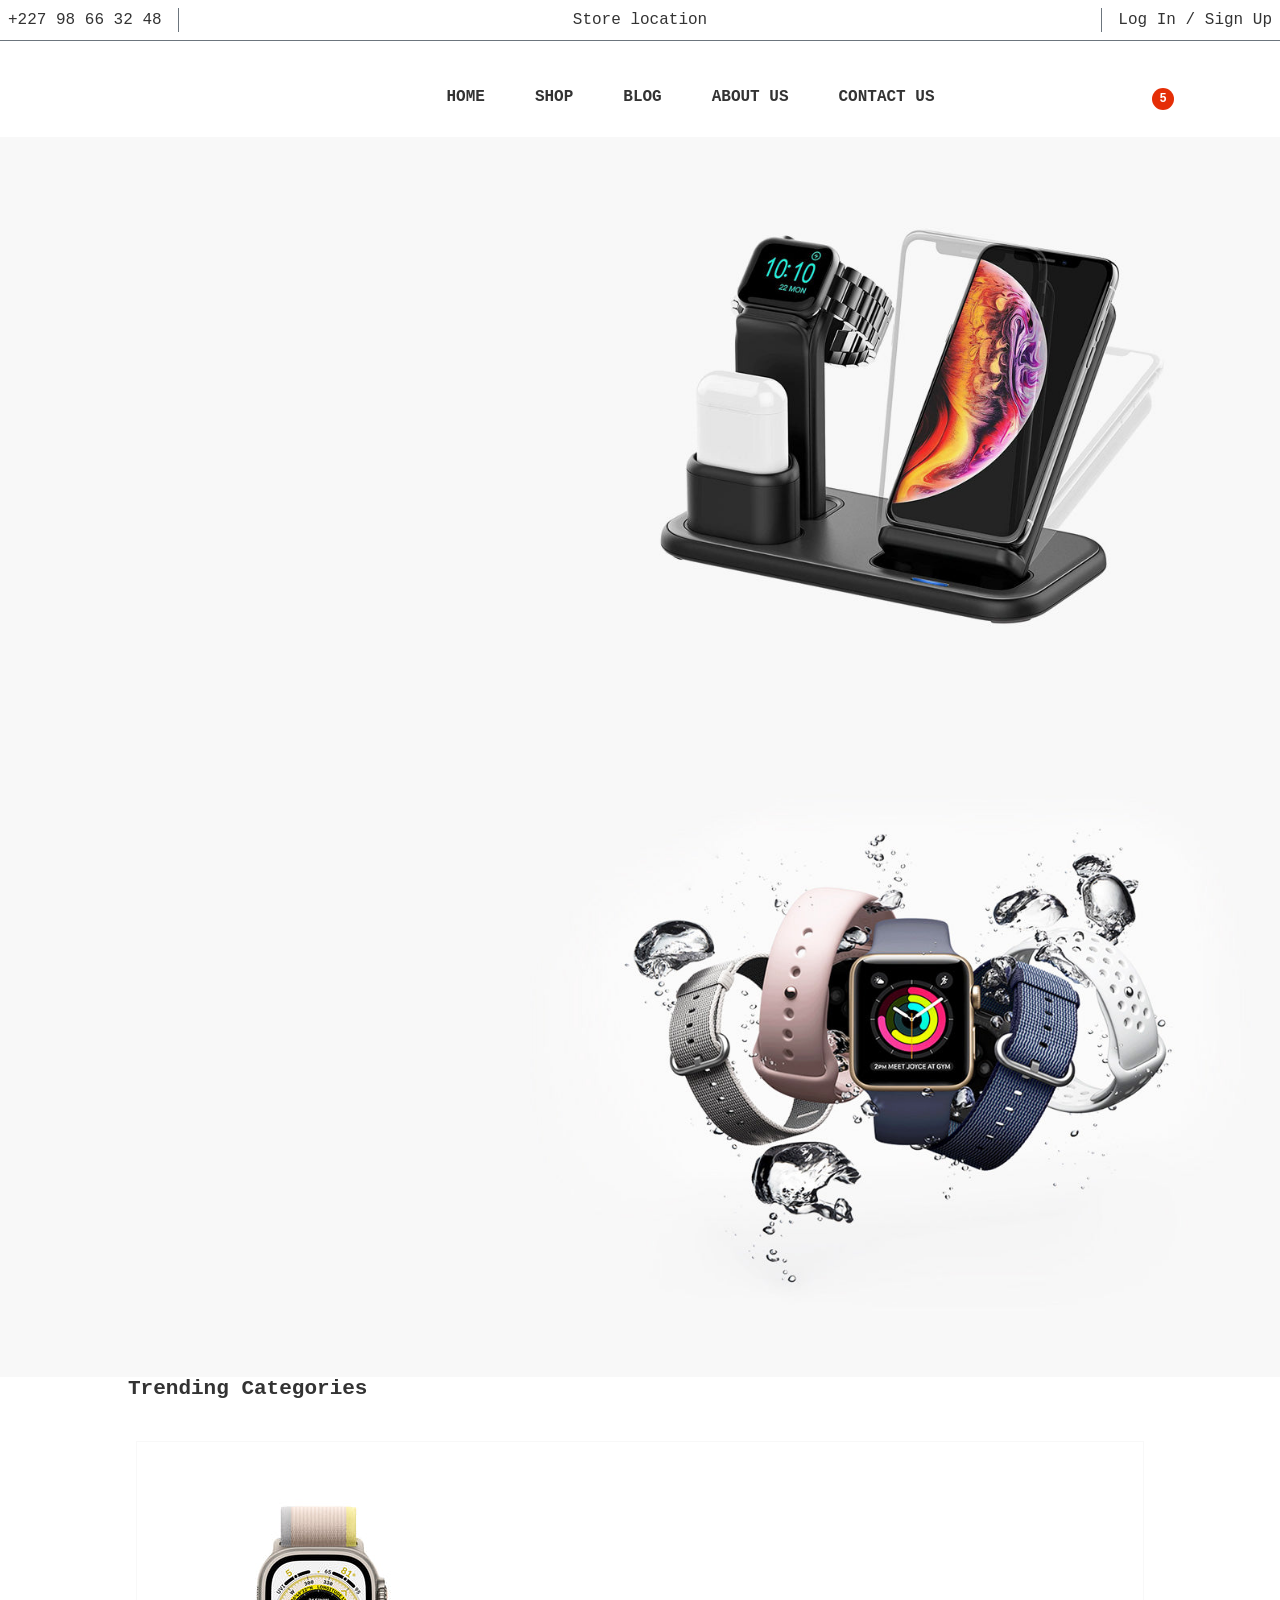
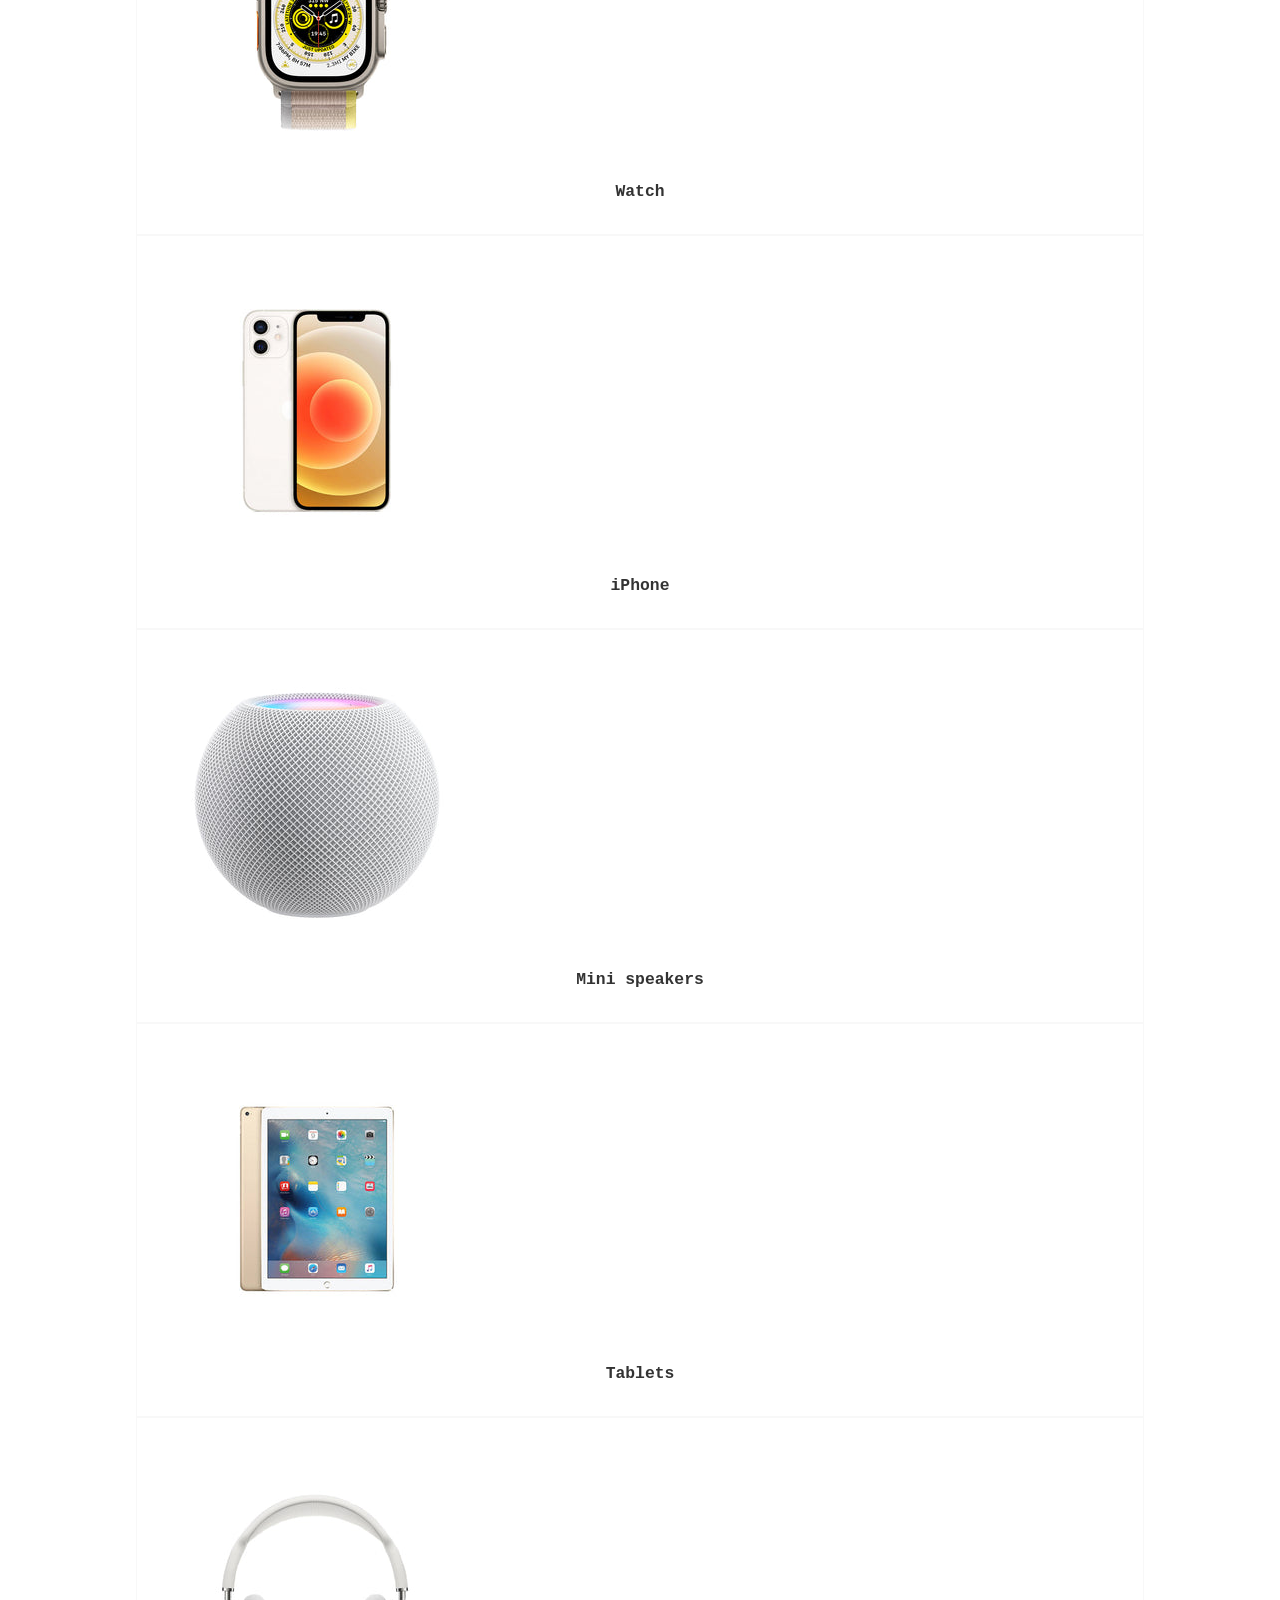
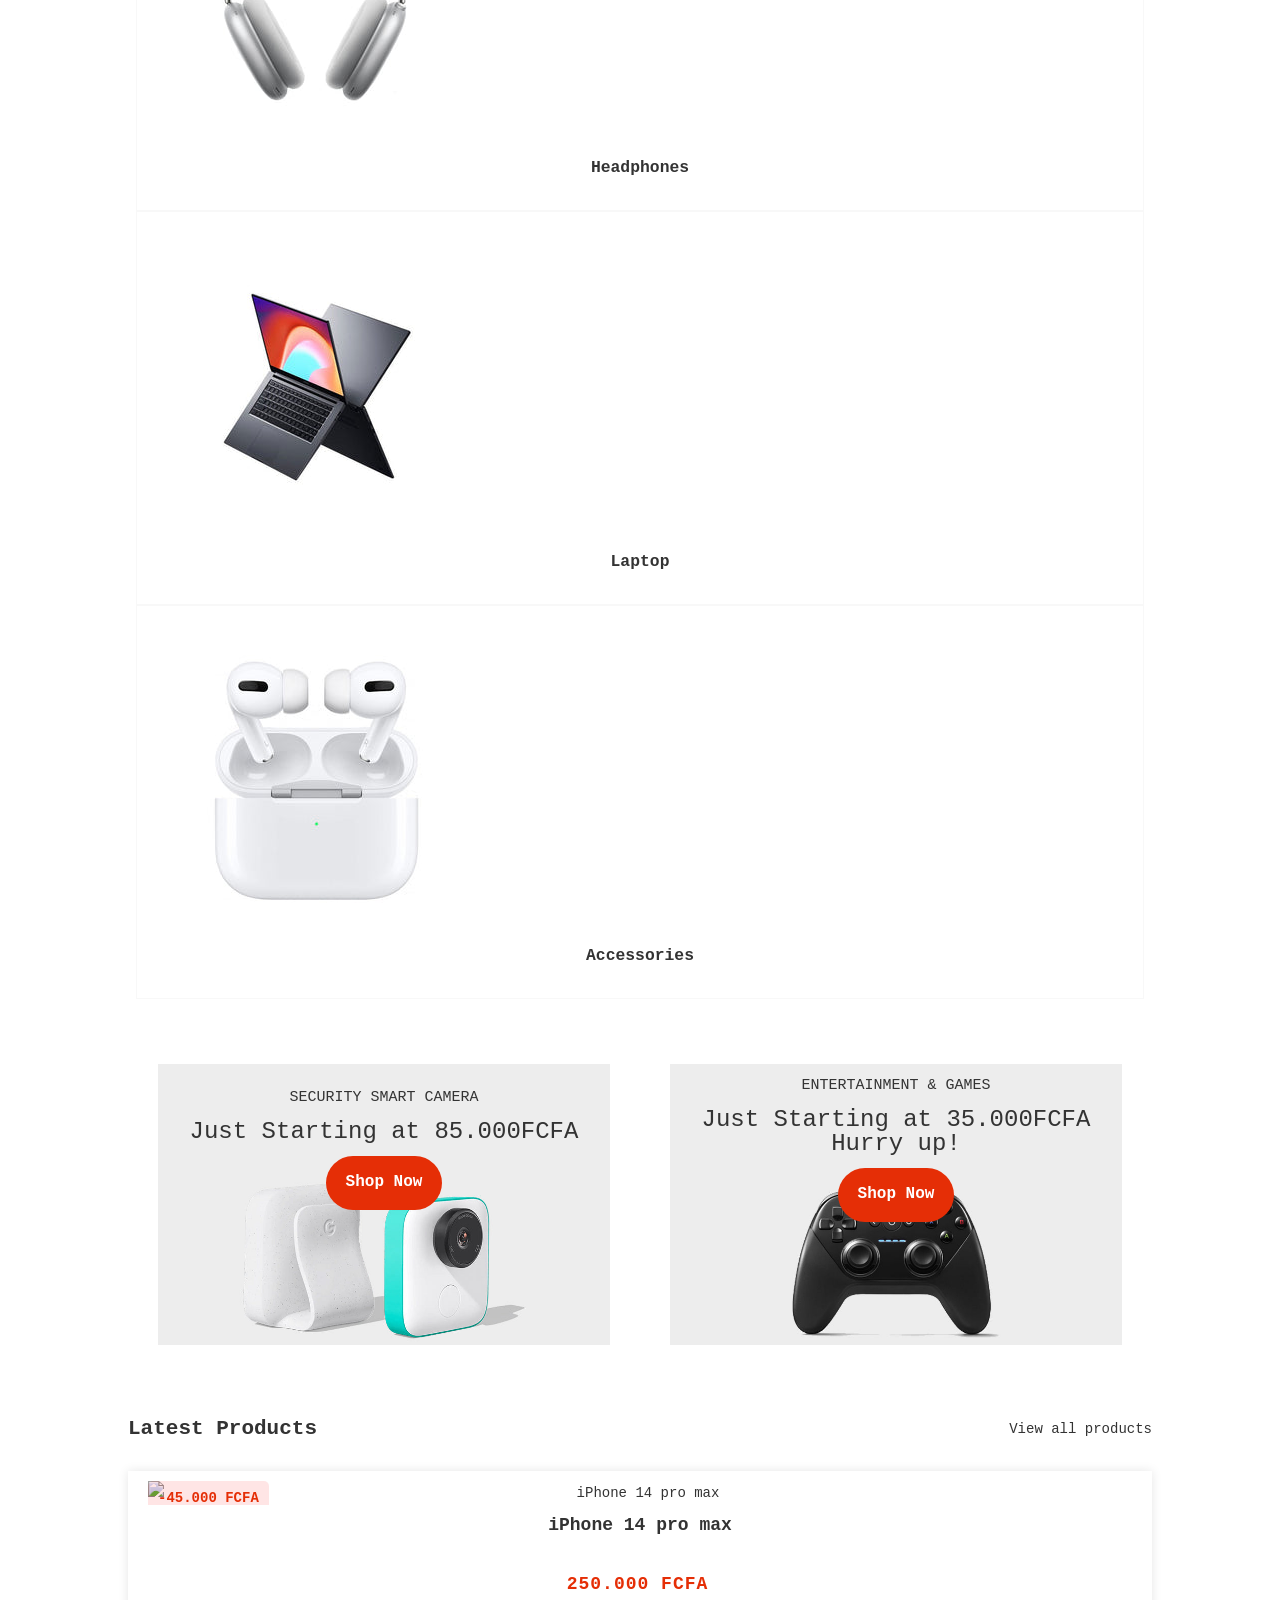
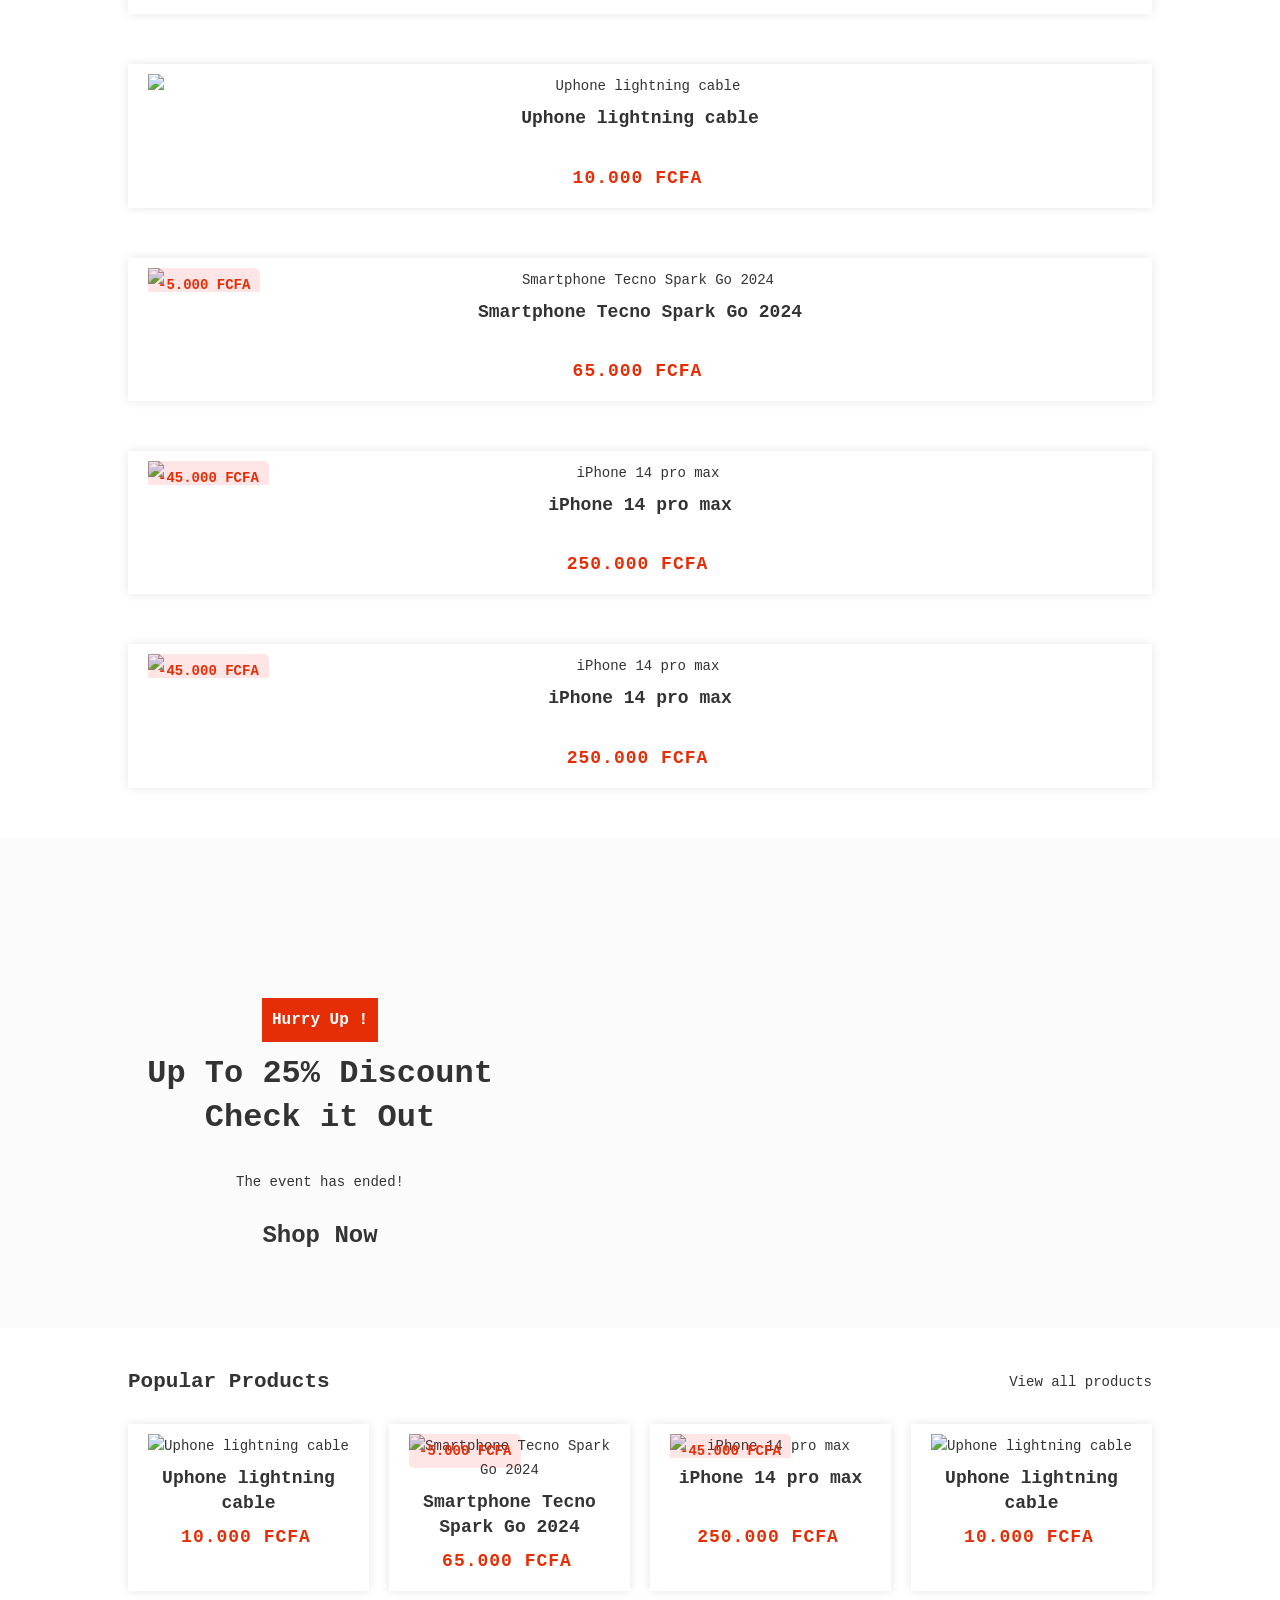
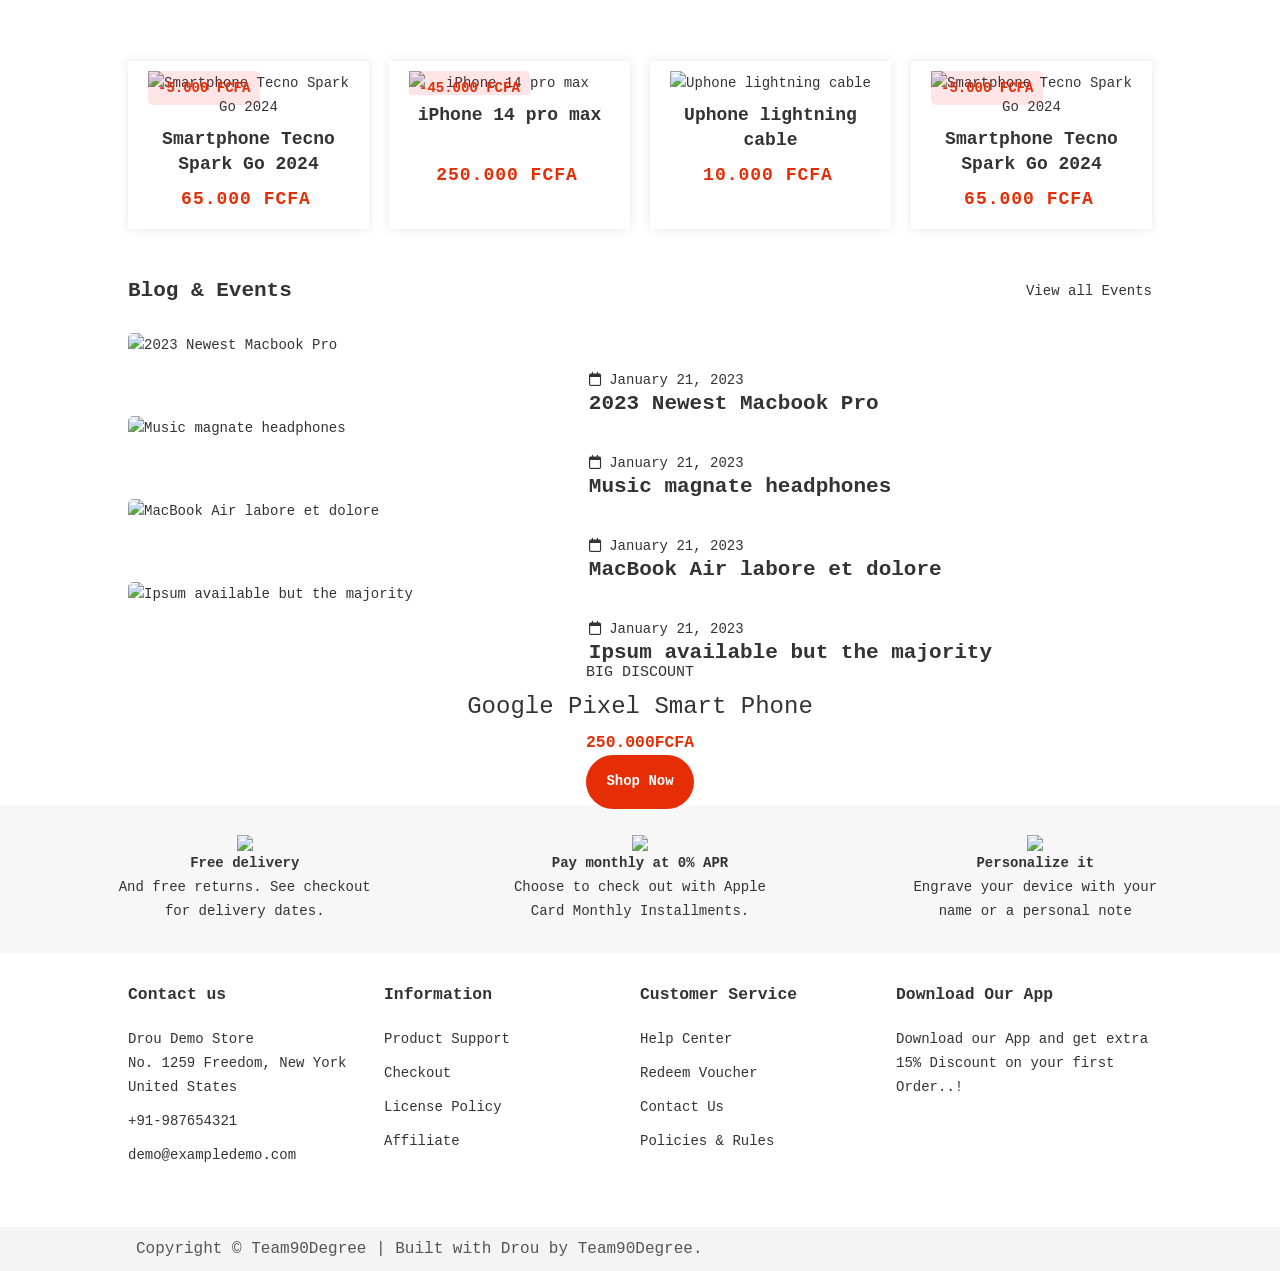
==== index.html @ eb58a589 "version 1" ====
<!DOCTYPE html>
<html lang="en">
  <head>
    <meta charset="UTF-8" />
    <meta name="viewport" content="width=device-width, initial-scale=1.0" />
    <title>Commerce</title>
    <link rel="stylesheet" href="css/base.css" />
    <link rel="stylesheet" href="css/index.css" />

    <!--============Icon Cdn==============-->
    <link
      rel="stylesheet"
      href="https://unicons.iconscout.com/release/v4.0.0/css/line.css"
    />

    <link
      href="https://cdnjs.cloudflare.com/ajax/libs/font-awesome/6.0.0-beta3/css/all.min.css"
      rel="stylesheet"
    />

    <!--============Icon Cdn==============-->

    <!--============Google Fonts==============-->
    <link
      href="https://fonts.googleapis.com/css2?family=Montserrat:wght@100;200;300;400;500;600;700;800;900&family=Poppins:wght@100;200;300;400;500;600;700;800;900&display=swap"
      rel="stylesheet"
    />
    <!--============Google Fonts==============-->
    <link
      rel="stylesheet"
      type="text/css"
      href="https://cdn.jsdelivr.net/jquery.slick/1.6.0/slick.css"
    />
    <link
      rel="stylesheet"
      type="text/css"
      href="https://cdn.jsdelivr.net/jquery.slick/1.6.0/slick-theme.css"
    />
  </head>
  <body>
    <!-- ============Preloader============ -->
    <div id="preloader_active">
      <div id="loading-center">
        <div id="loading-center-absolute">
          <div class="object" id="object_one"></div>
          <div class="object" id="object_two"></div>
          <div class="object" id="object_three"></div>
        </div>
      </div>
    </div>

    <!-- ===========Search============= -->
    <div id="searchBar">
      <div class="exit">
        <svg
          id="hiddenSearch"
          xmlns="http://www.w3.org/2000/svg"
          height="32"
          viewBox="0 -960 960 960"
          width="32"
        >
          <path
            fill="black"
            d="m256-200-56-56 224-224-224-224 56-56 224 224 224-224 56 56-224 224 224 224-56 56-224-224-224 224Z"
          />
        </svg>
      </div>
      <input class="searchInput" type="text" placeholder="Search our store" />
    </div>

    <div class="wrapper">
      <header id="header" class="myheader">
        <div
          id="headerTop"
          class="headerTop fs-body-small"
          style="display: none"
        >
          <div class="phone">+227 98 66 32 48</div>
          <div class="location">Store location</div>
          <div class="log">
            <a href="#">Log In</a> / <a href="#">Sign Up</a>
          </div>
        </div>
        <div class="custom-container flex">
          <div class="logo logo-width-1">
            <a href="/" class="theme-logo">
              <img
                width="165px"
                src="//drou-electronics-store.myshopify.com/cdn/shop/files/logo_300x300.png?v=1674276674"
                alt=""
              />
            </a>
          </div>

          <nav class="navBar" style="display: none">
            <ul class="flex" role="list">
              <li><a href="index.html">HOME</a></li>
              <li id="showCategoryDesktop">
                <a href="shop.html">SHOP</a>
                <div class="category-section-desktop">
                  <ul id="category-list-desktop"></ul>
                </div>
              </li>
              <li><a href="#">BLOG</a></li>
              <li><a href="#">ABOUT US</a></li>
              <li><a href="#">CONTACT US</a></li>
            </ul>
          </nav>

          <div class="header-action-right flex fs-body-large">
            <div id="showSearch" class="header-action-icon">
              <!-- <a class="search-active" href="#"> -->
              <i class="uil uil-search"></i>
              <!-- </a> -->
            </div>
            <div class="header-action-icon">
              <a href="/pages/wishlist"><i class="uil uil-heart"></i></a>
            </div>
            <div class="header-action-icon">
              <a href="/cart">
                <span class="uil uil-shopping-bag"></span>
                <span class="total-pro bigcounter">5</span>
              </a>
            </div>
            <div id="showMenu" class="header-action-icon">
              <!-- <a href="#"> -->
              <i class="uil uil-align-justify"></i>
              <!-- </a> -->
            </div>
          </div>
        </div>

        <div id="fond" class="fond">
          <nav id="links-container" class="links-container">
            <ul class="flex">
              <li class="linksTitle" role="list">
                PAGES
                <svg
                  id="hiddenLink"
                  xmlns="http://www.w3.org/2000/svg"
                  height="24"
                  viewBox="0 -960 960 960"
                  width="24"
                >
                  <path
                    fill="white"
                    d="m256-200-56-56 224-224-224-224 56-56 224 224 224-224 56 56-224 224 224 224-56 56-224-224-224 224Z"
                  />
                </svg>
              </li>
              <li><a href="index.html">Home</a></li>
              <li>
                <div id="showCategory" href="#">SHOP</div>
              </li>

              <li><a href="#">BLOG</a></li>
              <li><a href="#">ABOUT US</a></li>
              <li><a href="#">CONTACTS US</a></li>

              <li class="login">
                <a href="#">Log In</a> <span>/</span> <a href="#">Sign Up</a>
              </li>
            </ul>
          </nav>
        </div>

        <div id="fondCategory" class="fond">
          <div id="category" class="category-section">
            <div class="category-title">
              <h2><a href="shop.html">Categories</a></h2>
              <svg
                id="hiddenCategory"
                xmlns="http://www.w3.org/2000/svg"
                height="24"
                viewBox="0 -960 960 960"
                width="24"
              >
                <path
                  fill="bla"
                  d="m256-200-56-56 224-224-224-224 56-56 224 224 224-224 56 56-224 224 224 224-56 56-224-224-224 224Z"
                />
              </svg>
            </div>
            <ul id="category-list"></ul>
          </div>
        </div>
      </header>

      <main id="main">
        <!-- =========== Hero ============= -->
        <div class="hero-section">
          <div class="hero-slider">
            <div
              class="single-hero-slider bg-img"
              style="
                background-image: url('assets/images/h1.jpg');
                height: 620px;
              "
            >
              <div class="hero-slider-content">
                <h2 class="animate-text text-red">SALE UP TO 30% OFF</h2>
                <h1 class="animate-text">Apple Watch Series</h1>
                <p class="animate-text">
                  Feature packed at a better value than ever Powerful sensors to
                  monitor your fitness
                </p>
                <a
                  href="#"
                  class="btn-style-1 animate-text text-white bg-red fs-body-small"
                  >Shop Now <i class="uil fs-body-medium uil-arrow-right"></i
                ></a>
              </div>
            </div>
            <div
              class="single-hero-slider bg-img"
              style="
                background-image: url('assets/images/h2.jpg');
                height: 620px;
              "
            >
              <div class="hero-slider-content">
                <h2 class="animate-text text-red">New arrivals collection</h2>
                <h1 class="animate-text">iPhone Accessories</h1>
                <p class="animate-text">
                  Snap on a case, wallet, wireless charger battery pack all
                  accessories you’re looking
                </p>
                <a
                  href="#"
                  class="btn-style-1 animate-text text-white bg-red fs-body-small"
                  >Shop Now <i class="uil fs-body-medium uil-arrow-right"></i
                ></a>
              </div>
            </div>
          </div>
        </div>

        <!-- ============== Categories =========== -->
        <div class="categories-area">
          <div class="custom-container">
            <div class="section-title">
              <h2>Trending Categories</h2>
            </div>
            <div class="categories-slider">
              <!-- =================1========================= -->
              <div class="categories-wrap">
                <div class="categories-img">
                  <a href="/collections/example">
                    <img
                      src="assets/images/categories/1.jpg"
                      alt="Example Category"
                    />
                  </a>
                </div>
                <div class="categories-content">
                  <h3><a href="/collections/example">Watch</a></h3>
                </div>
              </div>

              <!-- =================2========================= -->
              <div class="categories-wrap">
                <div class="categories-img">
                  <a href="/collections/example2">
                    <img
                      src="assets/images/categories/2.jpg"
                      alt="Example Category 2"
                    />
                  </a>
                </div>
                <div class="categories-content">
                  <h3><a href="/collections/example2">iPhone</a></h3>
                </div>
              </div>

              <!-- =================3========================= -->
              <div class="categories-wrap">
                <div class="categories-img">
                  <a href="/collections/example2">
                    <img
                      src="assets/images/categories/3.jpg"
                      alt="Example Category 2"
                    />
                  </a>
                </div>
                <div class="categories-content">
                  <h3><a href="/collections/example2">Mini speakers</a></h3>
                </div>
              </div>

              <!-- =================4========================= -->
              <div class="categories-wrap">
                <div class="categories-img">
                  <a href="/collections/example2">
                    <img
                      src="assets/images/categories/4.jpg"
                      alt="Example Category 2"
                    />
                  </a>
                </div>
                <div class="categories-content">
                  <h3><a href="/collections/example2">Tablets</a></h3>
                </div>
              </div>

              <!-- =================5========================= -->
              <div class="categories-wrap">
                <div class="categories-img">
                  <a href="/collections/example2">
                    <img
                      src="assets/images/categories/5.jpg"
                      alt="Example Category 2"
                    />
                  </a>
                </div>
                <div class="categories-content">
                  <h3><a href="/collections/example2">Headphones</a></h3>
                </div>
              </div>

              <!-- =================6========================= -->
              <div class="categories-wrap">
                <div class="categories-img">
                  <a href="/collections/example2">
                    <img
                      src="assets/images/categories/6.jpg"
                      alt="Example Category 2"
                    />
                  </a>
                </div>
                <div class="categories-content">
                  <h3><a href="/collections/example2">Laptop</a></h3>
                </div>
              </div>

              <!-- =================7========================= -->
              <div class="categories-wrap">
                <div class="categories-img">
                  <a href="/collections/example2">
                    <img
                      src="assets/images/categories/7.jpg"
                      alt="Example Category 2"
                    />
                  </a>
                </div>
                <div class="categories-content">
                  <h3><a href="/collections/example2">Accessories</a></h3>
                </div>
              </div>
            </div>
          </div>
        </div>

        <!-- ============= Banner ================ -->
        <div class="banner-area pb-40">
          <div class="custom-container">
            <div class="row flex">
              <!-- Bannière 1 -->
              <div>
                <div class="banner-wrap mb-30">
                  <div class="banner-img">
                    <a href="/products/product-2">
                      <img
                        src="assets/images/banner/banner1.jpg"
                        alt="Product 2"
                      />
                    </a>
                  </div>
                  <div class="banner-content-1">
                    <span>Security Smart Camera</span>
                    <h2>Just Starting at 85.000FCFA</h2>
                    <div class="btn-style-1 text-white bg-red fs-body-small">
                      <a href="/products/product-2">Shop Now</a>
                    </div>
                  </div>
                </div>
              </div>

              <!-- Bannière 2 -->
              <div>
                <div class="banner-wrap mb-30">
                  <div class="banner-img">
                    <a href="/products/product-2">
                      <img
                        src="assets/images/banner/banner2.jpg"
                        alt="Product 2"
                      />
                    </a>
                  </div>
                  <div class="banner-content-1">
                    <span>Entertainment & Games</span>
                    <h2>Just Starting at 35.000FCFA Hurry up!</h2>
                    <div class="btn-style-1 text-white bg-red fs-body-small">
                      <a href="/products/product-2">Shop Now</a>
                    </div>
                  </div>
                </div>
              </div>
            </div>
          </div>
        </div>

        <!-- ============= Last Products ================ -->
        <div class="last-products">
          <div class="custom-container">
            <div class="section-title-btn-wrap mb-30">
              <div class="section-title-1">
                <h2>Latest Products</h2>
              </div>

              <div class="btn-style-2">
                <a href="/collections"
                  >View all products
                  <i class="uil text-red fs-body-medium uil-arrow-right"></i
                ></a>
              </div>
            </div>

            <div class="slider-wrapper">
              <button class="custom-prev">
                <i class="uil uil-angle-left"></i>
              </button>

              <div id="last-products" class="products-slider grid"></div>

              <button class="custom-next">
                <i class="uil uil-angle-right"></i>
              </button>
            </div>
          </div>
        </div>

        <!-- =============Special Product=============== -->
        <div class="special-product-area">
          <div class="row flex">
            <div class="col-right">
              <div class="special-product-countdown">
                <div class="count_txt flex">
                  <h5 class="fs-body-small bg-red">Hurry Up !</h5>
                  <h4 class="fs-body-large">Up To 25% Discount</h4>
                  <h4 class="fs-body-large">Check it Out</h4>
                </div>
                <div class="count_btn">
                  <div
                    class="special-product__countdown flex"
                    id="countdown-timer"
                  >
                    <div class="single-countdown flex">
                      <span
                        class="single-countdown__time fs-body-large"
                        id="days"
                        >00</span
                      >
                      <span class="single-countdown__text fs-body-small"
                        >DAYS</span
                      >
                    </div>
                    <div class="single-countdown flex">
                      <span
                        class="single-countdown__time fs-body-large"
                        id="hours"
                        >00</span
                      >
                      <span class="single-countdown__text fs-body-small"
                        >HRS</span
                      >
                    </div>
                    <div class="single-countdown flex">
                      <span
                        class="single-countdown__time fs-body-large"
                        id="minutes"
                        >00</span
                      >
                      <span class="single-countdown__text fs-body-small"
                        >MINS</span
                      >
                    </div>
                    <div class="single-countdown flex">
                      <span
                        class="single-countdown__time fs-body-large"
                        id="seconds"
                        >00</span
                      >
                      <span class="single-countdown__text fs-body-small"
                        >SECS</span
                      >
                    </div>
                  </div>
                  <a href="/collections/all" class="shop-button fs-body-medium"
                    >Shop Now</a
                  >
                </div>
              </div>
            </div>

            <div class="col-left"></div>
          </div>
        </div>

        <!-- ================Popular Products=================== -->
        <div class="popular-products">
          <div class="custom-container">
            <div class="section-title-btn-wrap mb-30">
              <div class="section-title-1">
                <h2>Popular Products</h2>
              </div>

              <div class="btn-style-2">
                <a href="/collections"
                  >View all products
                  <i class="uil text-red fs-body-medium uil-arrow-right"></i
                ></a>
              </div>
            </div>

            <div id="most-sold-products" class="popularProducts grid"></div>
          </div>
        </div>

        <!-- ==================Blog & Events================ -->
        <div class="blogs pb-40">
          <div class="custom-container">
            <div class="section-title-btn-wrap mb-30">
              <div class="section-title-1">
                <h2>Blog & Events</h2>
              </div>

              <div class="btn-style-2">
                <a href="/collections"
                  >View all Events <i class="uil uil-arrow-right"></i
                ></a>
              </div>
            </div>

            <div class="slider-wrapper">
              <button class="custom-events-prev">
                <i class="uil uil-angle-left"></i>
              </button>

              <div class="events-slider">
                <div class="blog-wrap">
                  <div class="blog-img">
                    <a
                      class="article__featured-image"
                      href="/blogs/news/2023-newest-macbook-pro"
                    >
                      <img
                        src="//drou-electronics-store.myshopify.com/cdn/shop/articles/b1_grande.jpg?v=1674278859"
                        alt="2023 Newest Macbook Pro"
                      />
                    </a>
                  </div>
                  <div class="blog-content">
                    <div class="blog-meta">
                      <span
                        ><i class="far fa-calendar"></i>
                        <time datetime="2023-01-21">January 21, 2023</time>
                      </span>
                    </div>
                    <h2>
                      <a href="/blogs/news/2023-newest-macbook-pro"
                        >2023 Newest Macbook Pro</a
                      >
                    </h2>
                  </div>
                </div>

                <div class="blog-wrap">
                  <div class="blog-img">
                    <a
                      class="article__featured-image"
                      href="/blogs/news/music-magnate-headphones-1"
                    >
                      <img
                        src="//drou-electronics-store.myshopify.com/cdn/shop/articles/04_684500ea-e527-4171-8e1a-07c34d71c243_grande.jpg?v=1674279180"
                        alt="Music magnate headphones"
                      />
                    </a>
                  </div>
                  <div class="blog-content">
                    <div class="blog-meta">
                      <span
                        ><i class="far fa-calendar"></i>
                        <time datetime="2023-01-21">January 21, 2023</time>
                      </span>
                    </div>
                    <h2>
                      <a href="/blogs/news/music-magnate-headphones-1"
                        >Music magnate headphones</a
                      >
                    </h2>
                  </div>
                </div>

                <div class="blog-wrap">
                  <div class="blog-img">
                    <a
                      class="article__featured-image"
                      href="/blogs/news/macbook-air-labore-et-dolore"
                    >
                      <img
                        src="//drou-electronics-store.myshopify.com/cdn/shop/articles/b1_a4c8283b-edba-463f-bcb7-d2cf8f3ce46f_grande.jpg?v=1674279118"
                        alt="MacBook Air  labore et dolore"
                      />
                    </a>
                  </div>
                  <div class="blog-content">
                    <div class="blog-meta">
                      <span
                        ><i class="far fa-calendar"></i>
                        <time datetime="2023-01-21">January 21, 2023</time>
                      </span>
                    </div>
                    <h2>
                      <a href="/blogs/news/macbook-air-labore-et-dolore"
                        >MacBook Air labore et dolore</a
                      >
                    </h2>
                  </div>
                </div>

                <div class="blog-wrap">
                  <div class="blog-img">
                    <a
                      class="article__featured-image"
                      href="/blogs/news/ipsum-available-but-the-majority"
                    >
                      <img
                        src="//drou-electronics-store.myshopify.com/cdn/shop/articles/b2_74c4b7c0-e805-4704-a4ab-4e68c8e4eae2_grande.jpg?v=1674279232"
                        alt="Ipsum available but the majority"
                      />
                    </a>
                  </div>
                  <div class="blog-content">
                    <div class="blog-meta">
                      <span
                        ><i class="far fa-calendar"></i>
                        <time datetime="2023-01-21">January 21, 2023</time>
                      </span>
                    </div>
                    <h2>
                      <a href="/blogs/news/ipsum-available-but-the-majority"
                        >Ipsum available but the majority</a
                      >
                    </h2>
                  </div>
                </div>
              </div>

              <button class="custom-events-next">
                <i class="uil uil-angle-right"></i>
              </button>
            </div>
          </div>
        </div>

        <!-- ================== Banner Big Discount ==================== -->
        <div class="banner-area pb-40">
          <div class="custom-container">
            <div class="banner-wrap mb-30">
              <div class="banner-img">
                <a href="/products/uphone-lightning-cable"
                  ><img
                    id="bannerImage"
                    data-src="//drou-electronics-store.myshopify.com/cdn/shop/files/slide61.jpg?v=1674276677"
                    alt=""
                    sizes="418px"
                    src="//drou-electronics-store.myshopify.com/cdn/shop/files/slide61.jpg?v=1674276677"
                  />
                </a>
              </div>
              <div class="banner-content-1 text-center">
                <span>Big Discount</span>
                <h2>Google Pixel Smart Phone</h2>
                <h3 class="text-red">250.000FCFA</h3>
                <div class="btn-style-1 bg-red">
                  <a
                    class="btn-1-padding-2"
                    href="/products/uphone-lightning-cable"
                    >Shop Now</a
                  >
                </div>
              </div>
            </div>
          </div>
        </div>

        <!-- ================== rowBanner ==================== -->
        <div class="feature-section">
          <div class="custom-container">
            <div class="rowBanner">
              <div class="colBanner">
                <div class="single-contact-wrap text-center">
                  <div class="feature-list-icon">
                    <img
                      src="//drou-electronics-store.myshopify.com/cdn/shop/files/i2-2_medium_e2b39cba-8c39-4a2d-81c7-8e8688d8c9b5.png?v=1674276675 "
                    />
                  </div>
                  <h4>Free delivery</h4>
                  <p>And free returns. See checkout for delivery dates.</p>
                </div>
              </div>

              <div class="colBanner">
                <div class="single-contact-wrap text-center">
                  <div class="feature-list-icon">
                    <img
                      src="//drou-electronics-store.myshopify.com/cdn/shop/files/i2_medium_ded55818-afbc-49a9-816a-72379db6213c.png?v=1674276675 "
                    />
                  </div>
                  <h4>Pay monthly at 0% APR</h4>
                  <p>
                    Choose to check out with Apple Card Monthly Installments.
                  </p>
                </div>
              </div>

              <div class="colBanner">
                <div class="single-contact-wrap text-center">
                  <div class="feature-list-icon">
                    <img
                      src="//drou-electronics-store.myshopify.com/cdn/shop/files/gmm_medium_9c0bfab9-b0f5-46ba-ae91-e04fe3803037.png?v=1674276674 "
                    />
                  </div>
                  <h4>Personalize it</h4>
                  <p>Engrave your device with your name or a personal note</p>
                </div>
              </div>
            </div>
          </div>
        </div>
      </main>
      <div id="shopify-section-footer" class="shopify-section">
        <div id="section-footer">
          <footer class="footer-area">
            <div class="custom-container">
              <div class="rowFooter">
                <div>
                  <div class="footer-widget mb-30">
                    <h3 class="footer-title">Contact us</h3>

                    <div class="footer-info">
                      <ul class="footer-block__details-content information">
                        <li>
                          <span
                            >Drou Demo Store <br />
                            No. 1259 Freedom, New York <br />
                            United States</span
                          >
                        </li>
                        <li><span>+91-987654321</span></li>
                        <li><span>demo@exampledemo.com</span></li>
                      </ul>
                    </div>
                  </div>
                </div>

                <div>
                  <div class="footer-widget mb-30">
                    <h3 class="footer-title">Information</h3>

                    <div class="footer-info-list">
                      <ul>
                        <li>
                          <a href="#">Product Support</a>
                        </li>

                        <li>
                          <a href="/checkout">Checkout</a>
                        </li>

                        <li>
                          <a href="#">License Policy</a>
                        </li>

                        <li>
                          <a href="#">Affiliate</a>
                        </li>
                      </ul>
                    </div>
                  </div>
                </div>

                <div>
                  <div class="footer-widget mb-30">
                    <h3 class="footer-title">Customer Service</h3>

                    <div class="footer-info-list">
                      <ul>
                        <li>
                          <a href="/pages/about-us">Help Center</a>
                        </li>

                        <li>
                          <a href="/pages/about-us">Redeem Voucher</a>
                        </li>

                        <li>
                          <a href="#">Contact Us</a>
                        </li>

                        <li>
                          <a href="#">Policies &amp; Rules</a>
                        </li>
                      </ul>
                    </div>
                  </div>
                </div>

                <div>
                  <div class="footer-widget mb-30">
                    <h3 class="footer-title">Download Our App</h3>

                    <div class="app-visa-wrap">
                      <p>
                        Download our App and get extra 15% Discount on your
                        first Order..!
                      </p>

                      <div class="app-google-img">
                        <a href=""
                          ><img
                            src=" https://cdn.shopify.com/s/files/1/0495/8021/2387/files/app-store.jpg?v=1603274799"
                            alt=""
                        /></a>
                        <a href=""
                          ><img
                            src=" https://cdn.shopify.com/s/files/1/0495/8021/2387/files/google-play.jpg?v=1603274809  "
                            alt=""
                        /></a>
                      </div>
                    </div>
                  </div>
                </div>
              </div>
            </div>
          </footer>
        </div>
      </div>

      <div id="shopify-section-footer-copy-right" class="shopify-section">
        <div id="section-footer-copy-right">
          <footer class="footer-copyright-area">
            <div class="custom-container">
              <div class="row">
                <div>
                  <p>
                    Copyright © Team90Degree | Built with Drou by Team90Degree.
                  </p>
                </div>
                <div>
                  <div class="payment-img">
                    <a href=""
                      ><img
                        src=" https://cdn.shopify.com/s/files/1/0495/8021/2387/files/payment-method.png?v=1603274813  "
                        alt=""
                    /></a>
                  </div>
                </div>
              </div>
            </div>
          </footer>
        </div>
      </div>
    </div>

    <!-- ============== Scroll Up ==================== -->
    <div id="scrollUp"><i class="uil uil-arrow-up"></i></div>

    <script src="https://code.jquery.com/jquery-3.6.0.min.js"></script>
    <script src="https://cdn.jsdelivr.net/jquery.slick/1.6.0/slick.min.js"></script>
    <script src="js/base.js"></script>
    <script src="js/index.js"></script>
    <script src="js/filtre.js"></script>
  </body>
</html>
---- css/base.css ----
/* ===========================Root======================================== */

:root {
  /* Color */
  --blue: #007bff;
  --indigo: #6610f2;
  --purple: #6f42c1;
  --pink: #e83e8c;
  --red: #e52e06;
  --orange: #fd7e14;
  --yellow: #ffc107;
  --green: #28a745;
  --teal: #20c997;
  --cyan: #17a2b8;
  --white: #fff;
  --gray: #6c757d;
  --gray-dark: #343a40;
  --primary: #007bff;
  --secondary: #6c757d;
  --success: #28a745;
  --info: #17a2b8;
  --warning: #ffc107;
  --danger: #dc3545;
  --light: #f8f9fa;
  --dark: #343a40;

  /* BreakPoints */
  --breakpoint-xs: 0;
  --breakpoint-sm: 576px;
  --breakpoint-md: 768px;
  --breakpoint-lg: 992px;
  --breakpoint-xl: 1200px;

  /* Font Family */
  --font-family-sans-serif: -apple-system, BlinkMacSystemFont, "Segoe UI",
    Roboto, "Helvetica Neue", Arial, sans-serif, "Apple Color Emoji",
    "Segoe UI Emoji", "Segoe UI Symbol";
  --font-family-monospace: SFMono-Regular, Menlo, Monaco, Consolas,
    "Liberation Mono", "Courier New", monospace;

  /* Font Sizes */
  --fs-heading-large: 12.3vw;
  --fs-heading-medium: 6.8125rem;
  --fs-heading-small: 4.065rem;
  --fs-body-large: 2rem;
  --fs-body-medium: 1.25rem;
  --fs-body-small: 1rem;
}

@media (max-width: 576px) {
  :root {
    --fs-heading-large: 6rem;
    --fs-body-large: 1.5rem;
    --fs-body-medium: 1rem;
    --fs-body-small: 0.8rem;
  }
}

@media (min-width: 576px) and (max-width: 992px) {
  :root {
    --fs-heading-large: 8rem;
    --fs-body-medium: 1.25rem;
    --fs-body-small: 1rem;
  }
}

@media (min-width: 992px) {
  :root {
    --fs-heading-large: 10rem;
    --fs-body-medium: 1.5rem;
    --fs-body-small: 1rem;
  }
}
/* ===========================Root======================================== */

* {
  margin: 0;
  padding: 0;
  box-sizing: border-box;
}

a,
button,
img,
input,
span {
  -webkit-transition: all 0.3s ease 0s;
  -o-transition: all 0.3s ease 0s;
  transition: all 0.3s ease 0s;
}

a,
button {
  color: inherit;
  line-height: inherit;
  text-decoration: none;
  cursor: pointer;
  color: #333;
}

a,
button,
a:before,
img,
input {
  -webkit-transition: all 0.5s ease-in-out 0s;
  transition: all 0.5s ease-in-out 0s;
}

img,
picture {
  max-width: 100%;
  display: block;
}

body {
  line-height: 24px;
  font-size: 14px;
  font-style: normal;
  font-weight: 400;
  color: #333;
  background-color: #fff;
  overflow-x: hidden;
  font-family: var(--font-family-monospace);
}

#main {
  max-width: 100%;
  margin: 0 auto;
  padding: 0;
  overflow-x: hidden;
  box-sizing: border-box;
}

.uil,
ul li > a {
  cursor: pointer;
}

ul,
ol {
  list-style: none;
}

.navBar li {
  font-size: 1rem !important;
}

/* ///////////Background-Color Utility Class */

.bg-red {
  background-color: var(--red);
}
.bg-black {
  background-color: var(--dark);
}
.bg-blue {
  background-color: var(--blue);
}
.bg-gray {
  background-color: var(--gray);
}
.bg-green {
  background-color: var(--green);
}
.bg-white {
  background-color: var(--white);
}

/* ///////////Text Utility Class */

.text-red {
  color: var(--red);
}
.text-black {
  color: var(--dark);
}
.text-blue {
  color: var(--blue);
}
.text-gray {
  color: var(--gray);
}
.text-green {
  color: var(--green);
}
.text-white {
  color: var(--white);
}

/* =====================Font Size============================= */

.fs-heading-large {
  font-size: var(--fs-heading-large);
}
.fs-heading-medium {
  font-size: var(--fs-heading-medium);
}
.fs-heading-small {
  font-size: var(--fs-heading-small);
}
.fs-body-large {
  font-size: var(--fs-body-large);
}
.fs-body-medium {
  font-size: var(--fs-body-medium);
}
.fs-body-small {
  font-size: var(--fs-body-small);
}

.flex {
  display: flex;
}

body.modal-open {
  overflow: hidden;
}
.text-center {
  text-align: center !important;
}
.pb-40 {
  padding-bottom: 40px;
}

.mb-30 {
  margin-bottom: 30px;
}

.mb-40 {
  margin-bottom: 40px;
}
/* =====================Preloader============================= */

#preloader_active {
  background-color: #ffffff;
  height: 100%;
  width: 100%;
  position: fixed;
  z-index: 999999;
  margin-top: 0px;
  top: 0px;
}
#loading-center {
  width: 100%;
  height: 100%;
  position: relative;
}
#loading-center-absolute {
  position: absolute;
  left: 50%;
  top: 50%;
  height: 150px;
  width: 150px;
  margin-top: -75px;
  margin-left: -75px;
}
.object {
  width: 20px;
  height: 20px;
  background-color: #e52e06;
  float: left;
  margin-right: 20px;
  margin-top: 65px;
  -moz-border-radius: 50% 50% 50% 50%;
  -webkit-border-radius: 50% 50% 50% 50%;
  border-radius: 50% 50% 50% 50%;
}

#object_one {
  -webkit-animation: object_one 1.5s infinite;
  animation: object_one 1.5s infinite;
}
#object_two {
  -webkit-animation: object_two 1.5s infinite;
  animation: object_two 1.5s infinite;
  -webkit-animation-delay: 0.25s;
  animation-delay: 0.25s;
}
#object_three {
  -webkit-animation: object_three 1.5s infinite;
  animation: object_three 1.5s infinite;
  -webkit-animation-delay: 0.5s;
  animation-delay: 0.5s;
}

@-webkit-keyframes object_one {
  75% {
    -webkit-transform: scale(0);
  }
}

@keyframes object_one {
  75% {
    transform: scale(0);
    -webkit-transform: scale(0);
  }
}

@-webkit-keyframes object_two {
  75% {
    -webkit-transform: scale(0);
  }
}

@keyframes object_two {
  75% {
    transform: scale(0);
    -webkit-transform: scale(0);
  }
}

@-webkit-keyframes object_three {
  75% {
    -webkit-transform: scale(0);
  }
}

@keyframes object_three {
  75% {
    transform: scale(0);
    -webkit-transform: scale(0);
  }
}

/* =====================Preloader============================= */

/* =========================Header==================================== */

.login {
  margin: 0 0.5rem;
  padding-top: 1rem;
  border-top: 2px var(--white) solid;
}

.headerTop {
  display: flex;
  align-items: center;
  justify-content: space-between;
  padding: 0.5rem;
  margin-bottom: 1rem;
  border-bottom: 1px solid var(--gray);
  background-color: var(--white);
}

.phone {
  border-right: 1px solid var(--gray);
  padding-right: 1rem;
}

.log {
  border-left: 1px solid var(--gray);
  padding-left: 1rem;
}

.custom-container {
  margin: 0.5rem 10%;
}

.header-action-right i {
  margin: 1rem;
}

@media (max-width: 576px) {
  .custom-container {
    margin: 1rem;
  }

  .header-action-right i {
    margin: 0.5rem;
  }

  .theme-logo img {
    width: 120px;
  }
}

@media (min-width: 992px) {
  .custom-container {
    margin: 0 10%;
  }

  .navBar {
    display: flex !important;
    white-space: nowrap;
  }
}

.myheader .custom-container,
.header-action-right {
  justify-content: space-between;
  align-items: center;
}

.navBar ul li {
  margin: 0 25px;
  text-align: left;
  line-height: 80px;
}

.header-action-icon {
  position: relative;
  height: 35px;
}

.total-pro {
  background: var(--red) none repeat scroll 0 0;
  border-radius: 100%;
  color: #fff;
  font-size: 12px;
  height: 22px;
  right: -12px;
  line-height: 22px;
  position: absolute;
  text-align: center;
  bottom: 23px;
  width: 22px;
  font-weight: bold;
  top: 25%;
  left: 50%;
}

.fond.show {
  background-color: rgba(0, 0, 0, 0.25);
  position: fixed;
  top: 0;
  left: 0;
  width: 100%;
  height: 100%;
  z-index: 9998;
  transition: background-color 0.5s ease-in-out;
}

.links-container {
  position: fixed;
  top: 0;
  left: -100%;
  z-index: 10;
  width: 50%;
  height: 100%;
  background-color: var(--secondary);
  box-shadow: -5px 0 5px rgba(0, 0, 0, 0.25);
  transition: 0.75s ease-out;
  overflow-x: hidden;
  overflow-y: scroll;
}

@media (max-width: 576px) {
  .links-container {
    width: 70%;
  }
}

.links-container.show {
  left: 0;
}

.linksTitle {
  padding-left: 1rem;
  border-bottom: none;
  display: flex;
  justify-content: space-between;
  padding-top: 0.5rem;
  color: white;
}

svg {
  margin-right: 1rem;
  cursor: pointer;
}

.links-container ul {
  flex-direction: column;
  gap: 2rem;
}

.links-container ul li a,
.links-container ul li div,
.links-container ul li span {
  font-size: 1.1rem;
  padding-left: 1rem;
  cursor: pointer;
  color: white;
}

header .uil:hover,
.links-container ul li a:hover,
.links-container ul li div:hover,
.navBar ul li a:hover,
.headerTop a:hover {
  color: var(--red) !important;
}

#hiddenSearch path,
#hiddenLink path {
  transition: fill 0.3s ease;
}

#hiddenSearch:hover path,
#hiddenLink:hover path {
  fill: var(--red);
}

@media (min-width: 992px) {
  #showMenu,
  .links-container,
  .fond.show {
    display: none;
  }

  .headerTop {
    display: flex !important;
  }
}

.exit {
  position: absolute;
  top: 5%;
  right: 5%;
}

#searchBar {
  background-color: #ffffff;
  height: 100%;
  width: 100%;
  position: fixed;
  z-index: 999999;
  margin-top: 0px;
  top: -100%;
  transition: top 0.3s ease-in-out;
}

#searchBar.active {
  top: 0;
}

.searchInput {
  position: absolute;
  top: 50%;
  left: 50%;
  transform: translate(-50%, -50%);
  border: none;
  border-bottom: 2px solid var(--red);
  padding: 1rem 3rem;
  width: 50%;
  font-size: 2rem;
}

@media (max-width: 768px) {
  .searchInput {
    width: 80%;
  }
}

.searchInput:focus {
  outline: none;
}

header {
  width: 100%;
  position: relative;
  top: 0;
  z-index: 9999;
}

.fixed {
  -webkit-animation: 0.8s ease-in-out 0s normal none 1 running fadeInDown;
  animation: 0.8s ease-in-out 0s normal none 1 running fadeInDown;
  position: sticky;
  top: 0;
  width: 100%;
  background: #fff;
  box-shadow: 0 4px 6px rgba(0, 0, 0, 0.1);
  padding: 0.3rem 0;
}

@keyframes fadeInDown {
  from {
    opacity: 0;
    transform: translateY(-20px);
  }
  to {
    opacity: 1;
    transform: translateY(0);
  }
}

/* =========================Header==================================== */

/* ========================= Scroll Up =============================== */

#scrollUp {
  position: fixed;
  width: 60px;
  height: 60px;
  background-color: #e52e06;
  color: #ffffff;
  right: 30px;
  bottom: 30px;
  border-radius: 50%;
  text-align: center;
  overflow: hidden;
  -webkit-box-shadow: 0 2px 2px 0 rgba(0, 0, 0, 0.14),
    0 1px 5px 0 rgba(0, 0, 0, 0.12), 0 3px 1px -2px rgba(0, 0, 0, 0.2);
  box-shadow: 0 2px 2px 0 rgba(0, 0, 0, 0.14), 0 1px 5px 0 rgba(0, 0, 0, 0.12),
    0 3px 1px -2px rgba(0, 0, 0, 0.2);
  z-index: 999 !important;
  opacity: 0;
  transition: transform 1s ease;
}

#scrollUp i {
  display: block;
  line-height: 60px;
  font-size: 25px;
}

#scrollUp.show {
  opacity: 1;
}

#scrollUp:hover {
  background-color: #333;
}

#scrollUp:hover i {
  color: #ffffff;
}

@media (max-width: 767px) {
  #scrollUp {
    width: 40px;
    height: 40px;
    right: 15px;
  }

  #scrollUp i {
    line-height: 40px;
    font-size: 16px;
  }
}

/* ========================= Scroll Up =============================== */

.navBar a {
  font-weight: 600;
}

/*===================================== add to cart============================== */
.modalCompare,
.modal.fade.ajax-popup {
  display: flex;
  justify-content: center;
  align-items: flex-start;
  position: fixed;
  border-radius: 0;
  top: 0;
  left: 0;
  width: 100%;
  height: 100%;
  z-index: 99999;
  background: rgba(0, 0, 0, 0.5);
  overflow: auto;
  visibility: hidden;
  opacity: 0;
  transition: all 1s ease-in-out;
}

.modal.fade.ajax-popup.show {
  visibility: visible;
  opacity: 1;
}

.modal-dialog {
  background: #fff;
  max-width: 600px;
  width: 80%;
  margin: 20px auto;
  border-radius: 5px;
  overflow: hidden;
  box-shadow: 0 4px 10px rgba(0, 0, 0, 0.3);
}

.modal-content {
  padding: 1.5rem;
  text-align: center;
}

.popup-image img {
  width: 100%;
  height: auto;
  border-radius: 4px;
  margin-bottom: 15px;
}

.success-message {
  color: green;
  font-size: 14px;
  margin-bottom: 15px;
  display: flex;
  align-items: center;
  justify-content: center;
}

.success-message .fa-check-circle {
  margin-right: 8px;
}

.modal-button a.btn-cart {
  display: inline-block;
  background: #e52e06;
  color: #fff;
  text-decoration: none;
  padding: 10px 15px;
  margin-right: 10px;
  border-radius: 1.5rem;
  transition: background 0.3s;
}

.modal-button a.btn-cart:hover {
  background: #343434;
}

.right-popup-content {
  margin-top: 20px;
}

.right-popup-content p {
  margin-bottom: 10px;
  font-size: 14px;
}

.total_item .fa-shopping-basket,
.cart_total .total_price_label {
  color: #333;
  font-weight: bold;
}

.shopping-cart__total .money {
  font-weight: bold;
}

.continue_btn a {
  display: inline-flex;
  align-items: center;
  color: #343434;
  text-decoration: none;
  margin-top: 10px;
  font-size: 14px;
  text-decoration: underline;
}

.continue_btn a:hover {
  color: #e52e06;
}

.continue_btn a i {
  margin-left: 5px;
}

.modal-body {
  position: relative;
}

.modal-close {
  position: absolute;
  right: -10px;
  top: -10px;
}

.modal-close .close,
.modalCompare-close .closeCompare {
  font-size: 1.5rem;
  font-weight: 700;
  line-height: 1;
  color: #000;
  text-shadow: 0 1px 0 #fff;
  opacity: 0.5;
  border: 1px solid black;
  border-radius: 4px;
  transition: background 0.3s;
}

.modal-close .close:hover,
.modalCompare-close .closeCompare:hover {
  color: white;
  background-color: #e52e06;
  opacity: 0.8;
}

@media (min-width: 768px) {
  .modal-content-text {
    display: flex;
    flex-direction: row;
    max-height: 165px;
    text-align: start;
  }

  .modal-dialog {
    max-width: 850px;
    width: 90%;
    max-height: 165px;
  }

  .success-message {
    justify-content: flex-start;
  }

  .popup-image {
    flex: 0 0 15%;
  }

  .popup-content {
    display: flex;
    flex-direction: column;
    flex-wrap: wrap;
    position: relative;
    flex: 0 0 45%;
    padding-left: 20px;
    padding-top: 20px;
  }

  .right-popup-content {
    display: flex;
    flex-direction: column;
    flex-wrap: wrap;
    margin-top: 0;
    border-left: 1px solid var(--gray);
    padding-left: 30px;
    margin-bottom: 20px;
    justify-content: center;
  }
}

/* =============================Compare==================================== */

.modalCompare.show {
  visibility: visible;
  opacity: 1;
}

.modalContent {
  max-width: 90%;
  margin: 50px auto;
  background-color: #fff;
  padding: 20px;
  border-radius: 5px;
  box-shadow: 0 10px 30px rgba(0, 0, 0, 0.3);
  position: relative;
  animation: fadeIn 0.5s ease;
  overflow: auto;
}

.modalCompare-close {
  position: absolute;
  top: 10px;
  right: 10px;
}

.modalBody {
  padding: 20px;
}

.modalCompare table {
  width: 100%;
  border-collapse: collapse;
  margin-top: 20px;
}

.modalCompare caption {
  font-size: 1.5rem;
  font-weight: bold;
  color: #333;
  margin-bottom: 10px;
  text-align: center;
}

.modalCompare th,
.modalCompare td {
  padding: 15px;
  text-align: center;
  border: 1px solid #ddd;
}

.modalCompare th {
  background-color: #f4f4f4;
  font-weight: bold;
}

.modalCompare td img {
  max-width: 100px;
  height: auto;
  display: block;
  margin: 0 auto;
}

.current-price {
  color: #f00;
  font-weight: bold;
  margin-top: 10px;
  display: block;
}

@media (max-width: 768px) {
  .modalContent {
    width: 95%;
    padding: 15px;
  }

  .modalCompare th,
  .modalCompare td {
    font-size: 0.9rem;
    padding: 10px;
  }

  .modalCompare td img {
    max-width: 80px;
  }
}

/* ============================Product============================= */
.section-title-btn-wrap {
  display: flex;
  justify-content: space-between;
  align-items: flex-end;
}

.item {
  display: flex;
  gap: 10px;
  margin-bottom: 50px;
}

/* .item-body {
  display: flex;
  flex-direction: column;
  justify-content: space-between;
} */

.item-image,
.item-body {
  flex: 0 0 100%;
  position: relative;
}

@media (max-width: 576px) {
  .item {
    flex-wrap: wrap;
  }
  .item-image,
  .item-body {
    flex: 0 0 100%;
  }
}

@media (min-width: 576px) {
  .item-image {
    flex: 0 0 33.33%;
  }
  .item-body {
    flex: 0 0 66.66%;
  }
}

/* ====================Image======================== */

.item-image {
  position: relative;
  overflow: hidden;
}

.item-image a img {
  transition: all 1.5s cubic-bezier(0, 0, 0.2, 1);
  width: 100%;
}

.hover-img {
  position: absolute;
  left: 0;
  top: 0;
  z-index: 2;
  opacity: 0;
  visibility: hidden;
  transition: 0.25s opacity, 0.25s visibility,
    transform 1.5s cubic-bezier(0, 0, 0.2, 1);
}

.item-image:hover a img.hover-img {
  opacity: 1;
  visibility: visible;
}

.item-image:hover img {
  transform: scale(1.1);
}

/* ====================Image======================== */

.item-title {
  font-size: 18px;
  margin: 8px 0 7px;
  z-index: 999;
  display: -webkit-box;
  -webkit-line-clamp: 2;
  -webkit-box-orient: vertical;
  overflow: hidden;
  text-overflow: ellipsis;
  height: 2.8em;
  line-height: 1.4em;
}

.item-price {
  margin: 9px 0 8px;
  font-weight: 600;
  padding-right: 5px;
  font-size: 18px;
  color: var(--red);
  letter-spacing: 1px;
  z-index: 999;
}

.item-prev-price {
  position: absolute;
  left: 0;
  top: 0;
  color: var(--red) !important;
  text-decoration: none;
  font-size: 14px;
  font-weight: bold;
  background: rgba(255, 0, 0, 0.1);
  padding: 5px 10px;
  border-radius: 5px;
  transition: all 0.3s ease-in-out;
  z-index: 999;
}

.item-prev-price:hover {
  background: var(--red);
  color: #fff !important;
  transform: scale(1.05);
}

.list .item .product-action button i {
  font-size: 20px;
  color: #333;
}

.grid .item .product-action button i {
  font-size: 20px;
  color: #ffff;
}

.list .item-description {
  display: block;
  border-top: 1px solid #d3cdcd;
  padding-top: 10px;
}

.grid .item-description {
  display: none;
}

.item .product-action {
  margin: 10px 0;
}

.item .product-action button {
  border: 1px solid #333;
  width: 40px;
  height: 40px;
  line-height: 41px;
  border-radius: 50%;
  background-color: #fff;
  text-align: center;
  box-shadow: 0 0 7px rgba(0, 0, 0, 0.09);
  margin-right: 7px;
  position: relative;
  color: #fff;
}

.grid .item .product-action button {
  border: none;
  background-color: #333;
  color: #fff;
}

.grid .item {
  flex-direction: column;
  justify-content: space-between;
  flex: 1;
  padding: 0 10px;
  padding-top: 10px;
  width: 100%;
  max-height: 600px;
  display: inline-block;
  box-shadow: 0 0 10px #0000001a;
  padding: 10px 20px;
  text-align: center;
}

.grid .item .product-action {
  position: absolute;
  left: 50%;
  top: -75%;
  width: 62%;
  opacity: 0;
  visibility: hidden;
  transition: all 0.8s ease 0s;
  z-index: 9;
  transform: translate(-50%, -50%);
  display: flex;
  flex-wrap: wrap;
  justify-content: center;
}

.grid .item:hover .product-action {
  opacity: 1;
  visibility: visible;
}

.grid .item .product-action button:hover {
  background-color: var(--red);
}

.list .item .product-action button:hover {
  background-color: var(--red);
}

.list .item .product-action button:hover i {
  color: #fff;
}

#listProducts {
  opacity: 0;
  transition: opacity 0.5s ease-in-out;
}

#listProducts.show {
  opacity: 1;
}

.compare-remove-btn {
  background: #333;
  border: none;
  border-radius: 100%;
  width: 32px;
  height: 32px;
  cursor: pointer;
  transition: 0.3s ease;
}

.compare-remove-btn i {
  color: white;
  font-size: 18px;
}

.compare-remove-btn:hover {
  background: var(--red);
  transform: scale(1.05);
}

.item .product-action .favorite {
  background-color: var(--red) !important;
}

.item .product-action .favorite i {
  color: #fff !important;
}

@keyframes spin {
  0% {
    transform: rotate(0deg);
  }
  100% {
    transform: rotate(360deg);
  }
}

.rotateIn {
  animation: spin 1s linear infinite;
  display: inline-block;
  color: var(--red) !important;
}

.rotateIn:hover {
  color: #fff !important;
}

.tooltip-text {
  visibility: hidden;
  opacity: 0;
  position: absolute;
  bottom: 120%;
  left: 50%;
  transform: translateX(-50%);
  background-color: var(--red);
  color: white;
  padding: 2px 8px;
  border-radius: 5px;
  white-space: nowrap;
  transition: opacity 0.3s ease, visibility 0.3s ease;
  font-weight: 800;
  font-size: 0.8rem;
}

.tooltip-text::after {
  content: "";
  position: absolute;
  top: 100%;
  left: 50%;
  transform: translateX(-50%);
  border-width: 5px;
  border-style: solid;
  border-color: var(--red) transparent transparent transparent;
}

.action_btn:hover .tooltip-text {
  visibility: visible;
  opacity: 1;
}

@media (min-width: 992px) {
  .list .item-image {
    flex: 0 0 25%;
  }
}

.list .item-title {
  -webkit-line-clamp: 1;
  height: 1.4em;
}
/* ============================Product============================= */

/* ============= Footer ============== */

.footer-area {
  padding: 30px 0;
}

.footer-widget h3 {
  margin-bottom: 20px;
  font-weight: 700;
}
.footer-widget li {
  list-style: none;
  margin-bottom: 10px;
}

.footer-widget a:hover {
  color: #e52e06;
}

.rowFooter {
  display: grid;
  grid-template-columns: repeat(2, 1fr);
}

.app-google-img {
  display: flex;
}

@media (max-width: 576px) {
  .rowFooter {
    grid-template-columns: repeat(1, 1fr);
  }
}

@media (min-width: 992px) {
  .rowFooter {
    grid-template-columns: repeat(4, 1fr);
  }
}

.footer-copyright-area {
  background-color: #f4f4f4;
  padding: 10px;
  font-size: 1rem;
  color: #555;
}

.footer-copyright-area .custom-container .row {
  display: flex;
  justify-content: space-between;
  align-items: center;
}

@media (max-width: 576px) {
  .footer-copyright-area .custom-container .row {
    flex-direction: column-reverse;
    gap: 10px;
  }
}

/* ============= Footer ============== */

#category-list ul {
  padding-left: 15px;
  transition: all 0.1s ease-in-out;
}

#category-list .category {
  margin: 10px;
  border-bottom: 1px solid #ddd;
  font-size: 1.1rem;
  padding-bottom: 10px;
  cursor: pointer;
}

.category > a {
  font-weight: bold !important;
  color: var(--red) !important;
  font-size: 1.1rem;
}

.sub-category > a {
  color: #ff0000 !important;
}

.no-sub-category > a {
  color: #777 !important;
  font-style: italic !important;
}

.category > a:hover,
.sub-category > a:hover,
.no-sub-category > a:hover {
  color: var(--red) !important;
}

.category-section {
  position: fixed;
  top: 0;
  width: 50%;
  height: 50%;
  background-color: #fff;
  transition: all 0.3s ease-in-out;
  overflow-y: auto;
  z-index: 999;
  transform: translate(50%, 25%);
  box-shadow: 0 10px 30px rgba(0, 0, 0, 0.3);
  border-radius: 0.5rem;
  visibility: hidden;
  opacity: 0;
}

.category-section.show {
  visibility: visible;
  opacity: 1;
}

.category-title {
  color: #000;
  padding: 15px;
  text-align: center;
  display: flex;
  justify-content: space-between;
  font-size: 1.25rem;
}

@media (max-width: 576px) {
  .category-section {
    width: 80%;
    transform: translate(15%, 25%);
  }
}


#showCategoryDesktop:hover .category-section-desktop {
  visibility: visible;
  opacity: 1;
}

#category-list-desktop {
  display: flex;
  justify-content: space-between;
  flex-wrap: wrap;
}

.category-section-desktop ul li {
  line-height: normal;
  margin: 10px;
}

.category-section-desktop {
  position: fixed;
  top: 50%; 
  left: 50%; 
  width: 75%;
  transform: translate(-50%, -50%);
  max-height: 75%;
  background-color: #fff;
  padding: 15px;
  box-shadow: 0 10px 30px rgba(0, 0, 0, 0.3);
  border-radius: 0.5rem;
  transition: all 0.3s ease-in-out;
  visibility: hidden;
  opacity: 0;
  overflow-y: scroll;
}


@media (min-width: 1200px) {
  .category-section-desktop {
    width: 50%;
  }
}

.category-section-desktop .category > a {
  border-bottom: 2px solid var(--red);
}

.category-section-desktop .sub-category > a {
  border-bottom: 1px solid var(--danger);
}

.arrowCategory {
  margin-left: 10px;
  transition: all 0.3s ease-in-out;
}

.arrowCategory.rot {
  transform: rotate(180deg);
}
---- css/index.css ----
/* ========================Hero Section==================== */
.bg-img {
  background-position: center center;
  background-size: cover;
}

.single-hero-slider {
  background-color: #aaa;
  position: relative;
}

.hero-slider-content {
  position: absolute;
  left: 10%;
  top: 25%;
  display: flex;
  flex-direction: column;
  width: 40%;
  height: 50%;
  justify-content: space-between;
}

.hero-slider-content p {
  width: 100%;
  line-height: 30px;
  margin: 5px 0 15px;
}

.btn-style-1 {
  width: max-content;
  display: inline-block;
  font-weight: bold;
  border-radius: 50px;
  padding: 14px 20px 16px;
  text-align: center;
}

.single-hero-slider {
  height: 520px !important;
}

@media (max-width: 576px) {
  .hero-slider-content {
    top: 10%;
    width: 80%;
    height: 70%;
    justify-content: center;
    align-items: center;
    text-align: center;
  }

  .single-hero-slider {
    height: 320px !important;
  }
}

@media (min-width: 992px) {
  .single-hero-slider {
    height: 620px !important;
  }

  .hero-slider-content {
    width: 30%;
    height: 40%;
  }
}

.animate-text {
  opacity: 0;
  transform: translateY(20px);
  transition: all 0.8s ease-out;
}

.animate-text.active {
  opacity: 1;
  transform: translateY(0);
}
.slick-dots {
  position: absolute !important;
  bottom: 20px !important;
  left: 50% !important;
  transform: translateX(-50%) !important;
  display: flex !important;
  justify-content: center;
  gap: 10px !important;
  list-style: none !important;
  padding: 0 !important;
  margin: 0 !important;
}

.slick-dots li {
  width: 28px !important;
  height: 8px !important;
  background-color: #ddd !important;
  border-radius: 4px !important;
  transition: all 0.3s ease !important;
}

.slick-dots li:hover {
  background-color: var(--red) !important;
}

.slick-dots li button {
  display: none !important;
}

.slick-dots li.slick-active {
  background-color: var(--red) !important;
  width: 10px !important;
  height: 10px !important;
  border-radius: 50% !important;
}
/* ========================Hero Section==================== */

/* =================Trending Categories==================== */

.categories-area {
  padding-bottom: 35px;
}

.section-title {
  margin-bottom: 40px;
}

.categories-wrap {
  background: #fff;
  padding: 25px 30px 30px;
  margin: 0 0.5rem;
  border: 1px solid #f8f8f8;
}

.categories-wrap .categories-content {
  margin: 13px 0 0;
  text-align: center;
}

.categories-img a {
  transition: transform 1s ease;
  display: block;
  overflow: hidden;
}

.categories-img a:hover img {
  transform: scale(1.1);
}

.categories-content a:hover {
  color: var(--red);
}

/* =================Trending Categories==================== */

/* ==================== Banner========================= */

.banner-wrap {
  position: relative;
  margin: 0 15px;
}

.banner-wrap .banner-img {
  position: relative;
  overflow: hidden;
}

.banner-wrap .banner-content-1 span {
  display: block;
  font-size: 15px;
  text-transform: uppercase;
}

.banner-wrap .banner-content-1 h2 {
  font-size: 24px;
  font-weight: 400;
  margin: 10px 0 12px;
}

.btn-style-1 a {
  color: white;
}

.banner-wrap .banner-content-1 {
  position: absolute;
  top: 50%;
  left: 50%;
  transform: translate(-50%, -50%);
  text-align: center;
  width: 100%;
}

@media (min-width: 992px) {
  .banner-wrap {
    margin: 30px;
  }
  .banner-wrap .banner-content-1 {
    top: 30%;
  }
}

@media (max-width: 576px) {
  .banner-wrap {
    margin: 15px 0;
  }

  .banner-area .custom-container .row {
    flex-direction: column;
  }
}

.btn-style-1:hover {
  background-color: #333;
}

/* ==================== Banner ========================= */

/* ================= Last Products ================== */
.products-slider .slick-slide {
  margin-bottom: 40px !important;
  margin: 0 10px; /* Ajoute un espace horizontal entre les éléments */
}

/* ================= Last Products ================== */

/* ================= Arrows ================== */

@keyframes fadeIn {
  from {
    opacity: 0;
    transform: translateY(-20px);
  }
  to {
    opacity: 1;
    transform: translateY(0);
  }
}

.slider-wrapper {
  position: relative;
}

.custom-prev,
.custom-next,
.custom-events-prev,
.custom-events-next {
  position: absolute;
  top: 50%;
  transform: translateY(-50%);
  background: none;
  border: none;
  font-size: 24px;
  cursor: pointer;
  padding: 0.6rem;
  border-radius: 50%;
  box-shadow: 0 0 7px rgba(0, 0, 0, 0.09);
  font-size: 1.5rem;
  color: #343434;
  background-color: white;
  transition: all 0.3s ease;
  opacity: 0;
  z-index: 999;
}

.custom-prev:hover,
.custom-next:hover,
.custom-eventsprev:hover,
.custom-eventsnext:hover {
  color: red;
}

.custom-prev,
.custom-events-prev {
  left: 0.5%;
}

.custom-next,
.custom-events-next {
  right: 0.5%;
}

.slider-wrapper:hover .custom-prev,
.slider-wrapper:hover .custom-next,
.slider-wrapper:hover .custom-events-prev,
.slider-wrapper:hover .custom-events-next {
  opacity: 1;
}

/* ================= Arrows ================== */

/* ============ Special Product ============= */

.special-product-area {
  background: #fbfbfb
    url("https://drou-electronics-store.myshopify.com/cdn/shop/files/main-banner-01.jpg?v=1674276678")
    no-repeat center center / cover;
  padding: 70px 0;
  text-align: center;
  margin-bottom: 40px;
}

@media (min-width: 992px) {
  .special-product-area {
    padding-top: 10rem;
  }
}

.row {
  justify-content: space-between;
}

.col-left,
.col-right {
  flex: 1;
}

.count_txt {
  flex-direction: column;
  align-items: center;
}

.count_txt h5 {
  color: white;
  margin-bottom: 20px;
  padding: 10px;
  width: max-content;
}

.count_txt h4 {
  margin-bottom: 20px;
  font-weight: bold;
}

.count_btn .shop-button {
  color: #343434;
  padding: 10px 20px;
  display: inline-block;
  text-decoration: none;
  margin-top: 20px;
  font-weight: 800;
}

.count_btn .shop-button:hover {
  color: var(--red);
}

.special-product__countdown {
  justify-content: center;
  margin-top: 20px;
}

.single-countdown {
  align-items: center;
  justify-content: center;
  flex-direction: column;
  border-radius: 5px;
  background-color: transparent;
  padding: 10px 20px;
  box-shadow: 0 2px 5px rgba(0, 0, 0, 0.1);
  transition: background-color 0.3s ease;
}

.single-countdown__time {
  font-weight: bold;
}

@media (max-width: 576px) {
  .special-product-area {
    padding: 35px 0;
  }

  .row {
    flex-direction: column;
    align-items: center;
  }

  .col-left,
  .col-right {
    flex: none;
    margin-bottom: 20px;
  }
}

/* ============ Special Product ============= */

/* ============ Popular Products ============= */

.popularProducts {
  display: grid;
  grid-template-columns: repeat(4, 1fr);
  gap: 20px;
}

/* .product-img img {
  width: 100%;
  height: auto;
  object-fit: cover;
  border-radius: 4px;
} */

@media (min-width: 576px) and (max-width: 992px) {
  .popularProducts {
    grid-template-columns: repeat(2, 1fr);
  }
}

@media (max-width: 576px) {
  .popularProducts {
    grid-template-columns: 1fr;
  }
}

/* .product-content-wrap h2 {
  display: -webkit-box;
  -webkit-box-orient: vertical;
  -webkit-line-clamp: 1;
  overflow: hidden;
  text-overflow: ellipsis;
} */

/* ============ Popular Products ============= */

/* ============ Blogs & Events ============= */

.blog-wrap {
  display: flex;
  flex-wrap: wrap;
}

.blog-wrap .blog-img {
  position: relative;
  -webkit-box-flex: 0;
  -webkit-flex: 0 0 45%;
  -ms-flex: 0 0 45%;
  flex: 0 0 45%;
  padding-right: 35px;
}

.blog-img {
  position: relative;
  overflow: hidden;
}
.blog-wrap .blog-img a {
  border-radius: 0;
}
.blog-wrap .blog-img a {
  display: block;
  border-radius: 5px;
  overflow: hidden;
}

.blog-wrap .blog-content {
  -webkit-box-flex: 0;
  -webkit-flex: 0 0 55%;
  -ms-flex: 0 0 55%;
  flex: 0 0 55%;
  margin: 15px 0 0;
}

.blog-content {
  padding-top: 20px;
}

.blog-wrap:hover .article__featured-image {
  transform: scale(1.05);
}

.blog-content a:hover {
  color: var(--red) !important;
}

/* ============ Blogs & Events ============= */

/* ============ rowBanner ============= */

.feature-section {
  width: 100%;
  background-color: #f4f4f4af;
}

.feature-section .rowBanner {
  display: flex;
  justify-content: space-between;
  align-items: center;
  padding: 30px 0;
  margin: 0 -15px;
}

.single-contact-wrap {
  display: flex;
  flex-direction: column;
  align-items: center;
}

.colBanner {
  width: max-content;
}

@media (max-width: 576px) {
  .feature-section .rowBanner {
    flex-direction: column;
  }

  .colBanner {
    width: 75%;
  }
}

@media (min-width: 992px) {
  .colBanner {
    width: 25%;
  }
}

/* ============ rowBanner ============= */

.footer-widget {
  font-size: 14px;
}
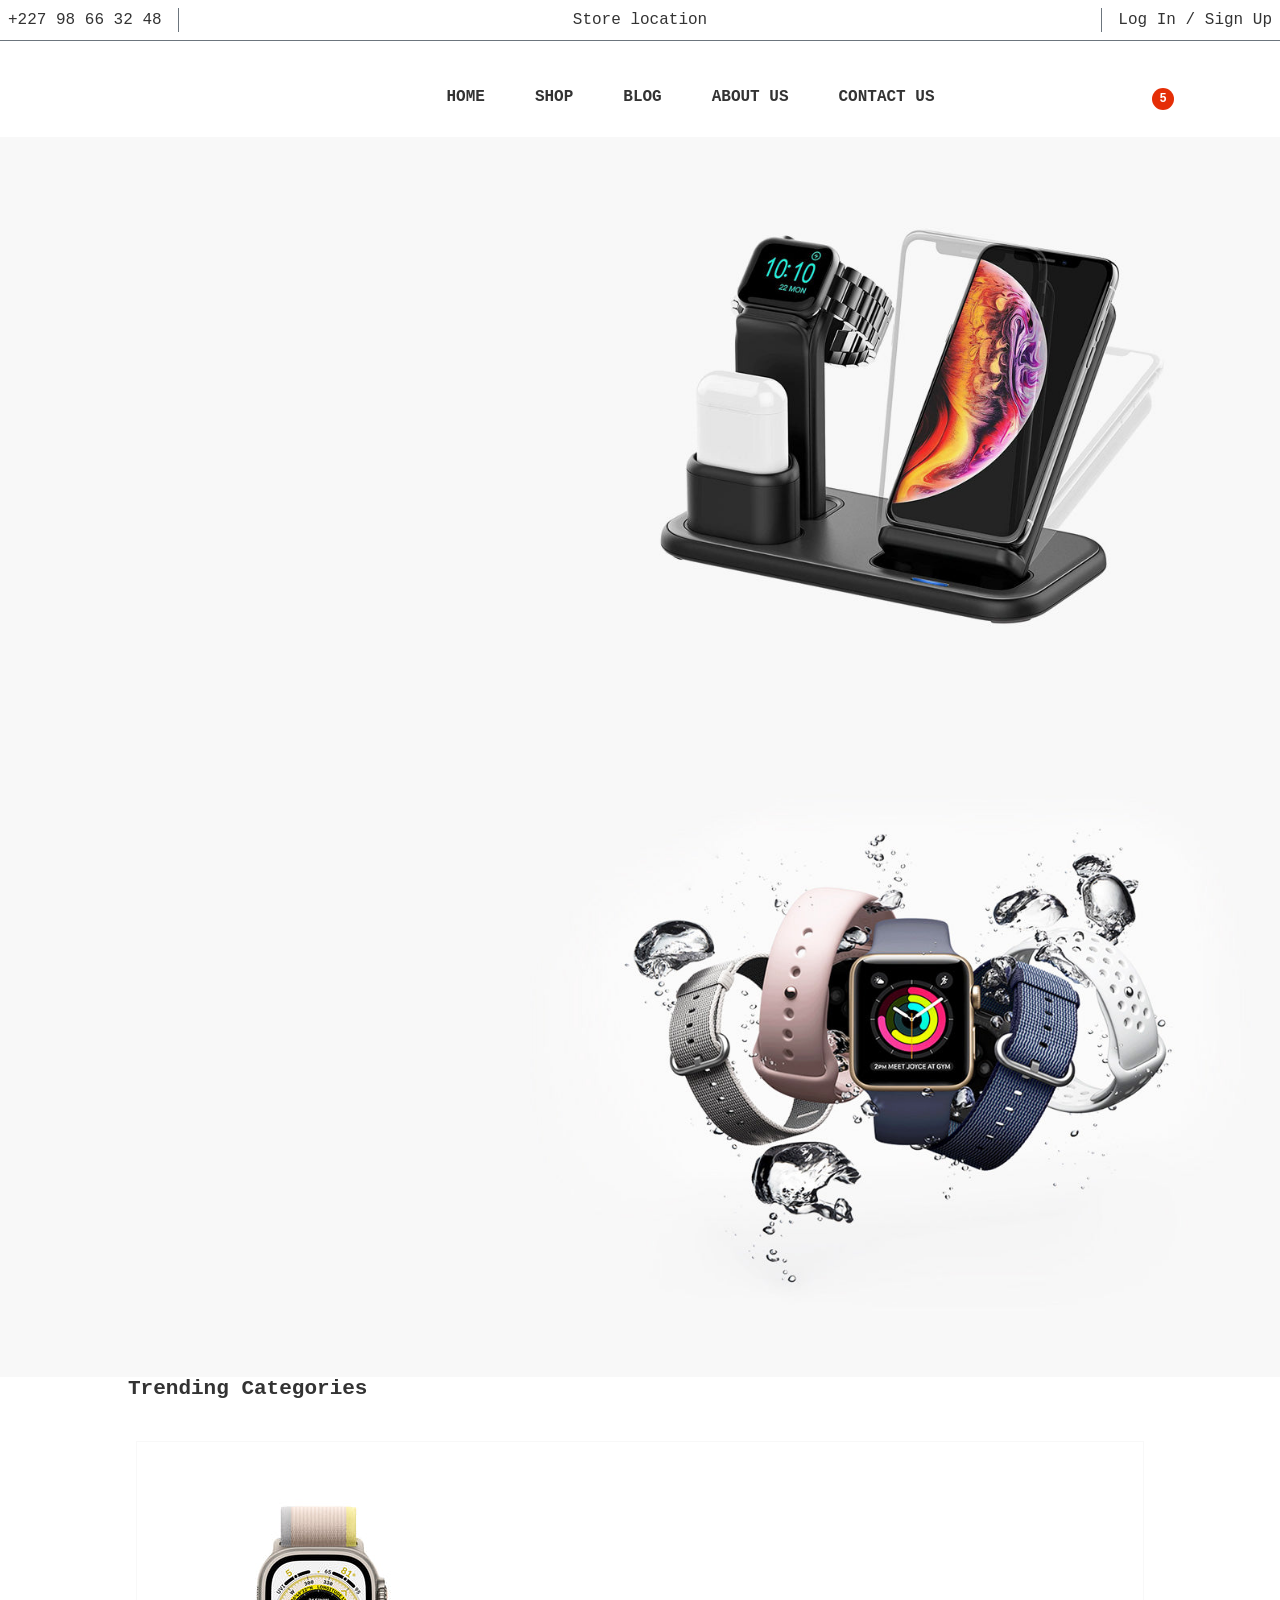
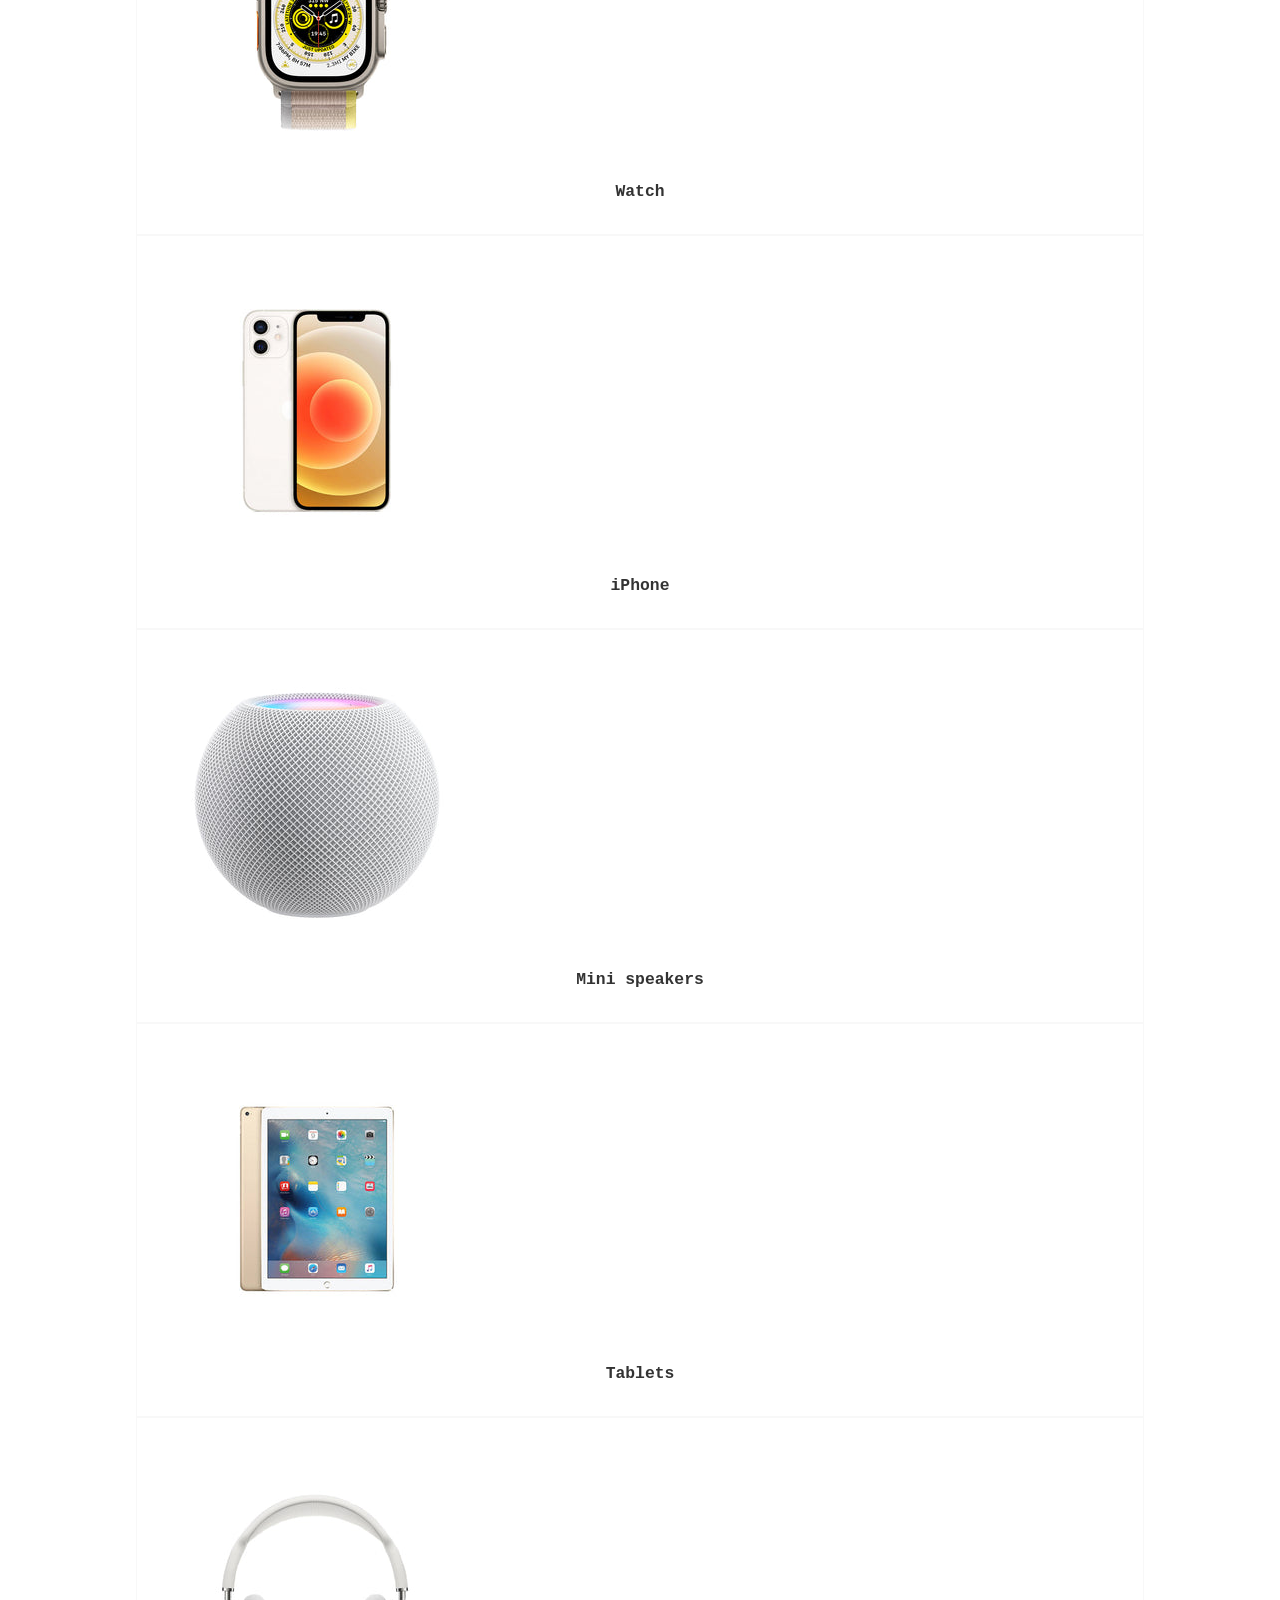
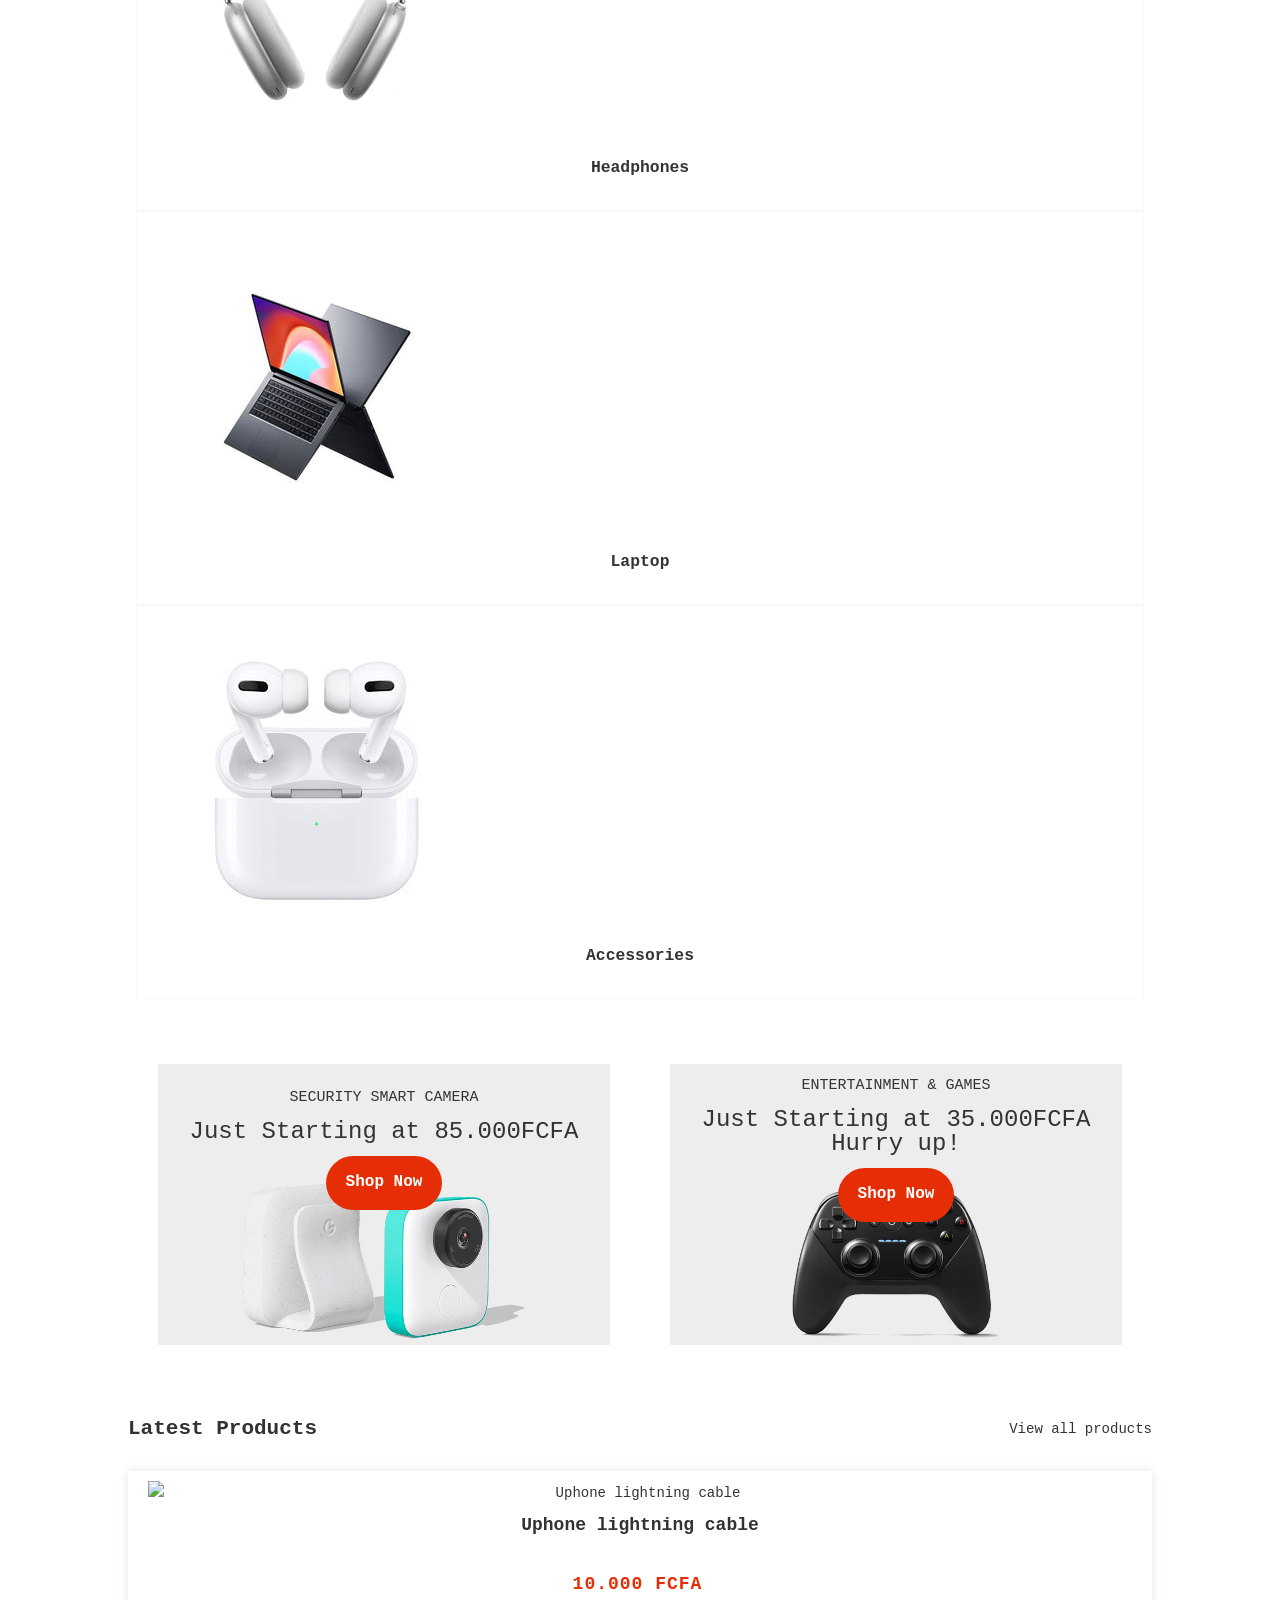
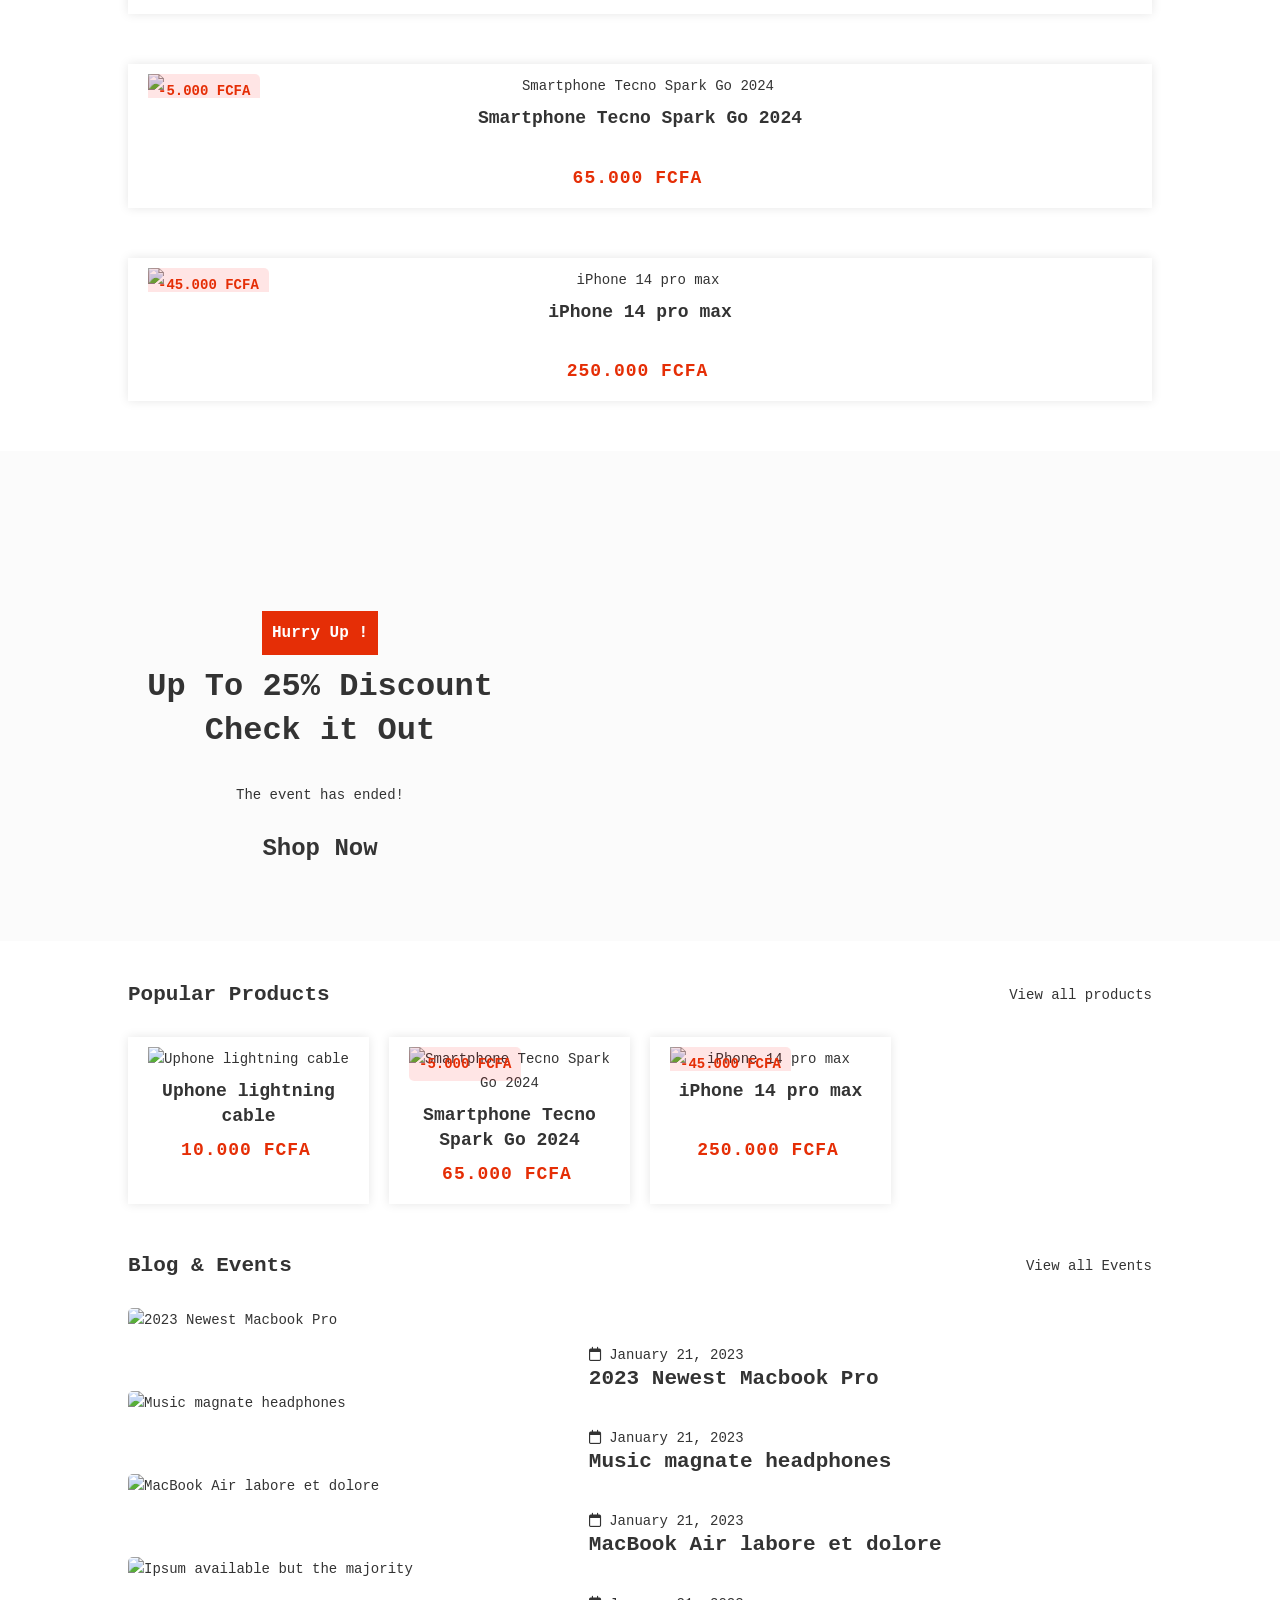
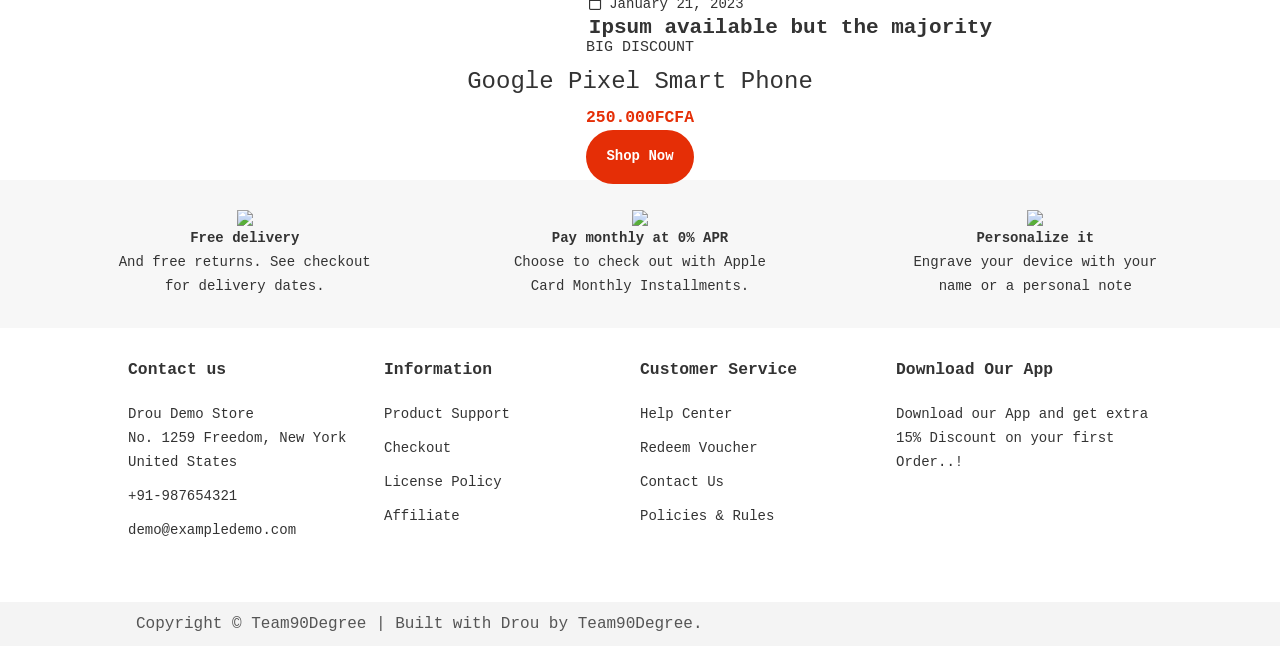
==== commit bde31c04: "version 6" ====
--- a/index.html
+++ b/index.html
@@ -408,7 +408,7 @@
               </div>
 
               <div class="btn-style-2">
-                <a href="/collections"
+                <a href="/shop.html"
                   >View all products
                   <i class="uil text-red fs-body-medium uil-arrow-right"></i
                 ></a>
@@ -505,7 +505,7 @@
               </div>
 
               <div class="btn-style-2">
-                <a href="/collections"
+                <a href="/shop.html"
                   >View all products
                   <i class="uil text-red fs-body-medium uil-arrow-right"></i
                 ></a>
--- a/css/base.css
+++ b/css/base.css
@@ -574,6 +574,10 @@
   padding: 0.3rem 0;
 }
 
+.fixed .headerTop {
+  display: none !important;
+}
+
 @keyframes fadeInDown {
   from {
     opacity: 0;
@@ -1364,7 +1368,6 @@
   }
 }
 
-
 #showCategoryDesktop:hover .category-section-desktop {
   visibility: visible;
   opacity: 1;
@@ -1383,8 +1386,8 @@
 
 .category-section-desktop {
   position: fixed;
-  top: 50%; 
-  left: 50%; 
+  top: 50%;
+  left: 50%;
   width: 75%;
   transform: translate(-50%, -50%);
   max-height: 75%;
@@ -1398,7 +1401,6 @@
   overflow-y: scroll;
 }
 
-
 @media (min-width: 1200px) {
   .category-section-desktop {
     width: 50%;
@@ -1420,4 +1422,4 @@
 
 .arrowCategory.rot {
   transform: rotate(180deg);
-}+}
--- a/css/index.css
+++ b/css/index.css
@@ -388,13 +388,6 @@
   gap: 20px;
 }
 
-/* .product-img img {
-  width: 100%;
-  height: auto;
-  object-fit: cover;
-  border-radius: 4px;
-} */
-
 @media (min-width: 576px) and (max-width: 992px) {
   .popularProducts {
     grid-template-columns: repeat(2, 1fr);
@@ -406,14 +399,6 @@
     grid-template-columns: 1fr;
   }
 }
-
-/* .product-content-wrap h2 {
-  display: -webkit-box;
-  -webkit-box-orient: vertical;
-  -webkit-line-clamp: 1;
-  overflow: hidden;
-  text-overflow: ellipsis;
-} */
 
 /* ============ Popular Products ============= */
 
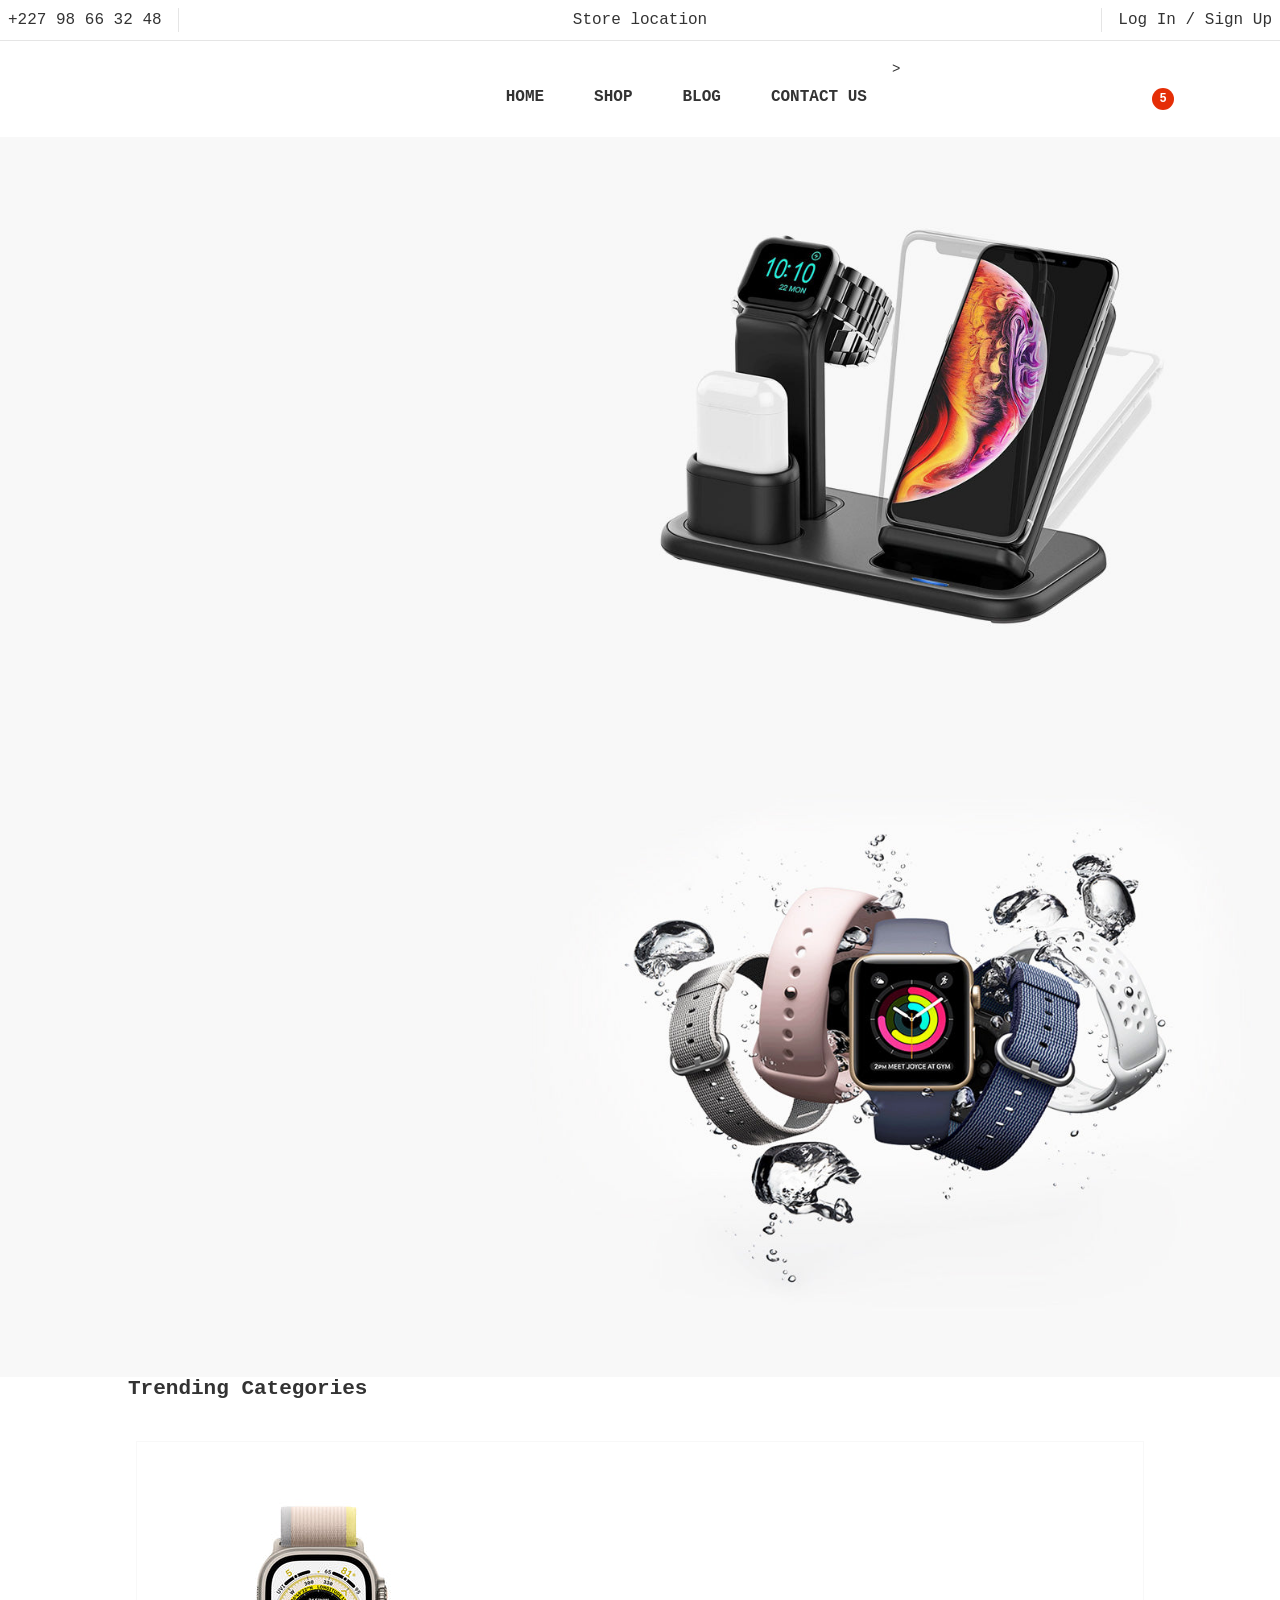
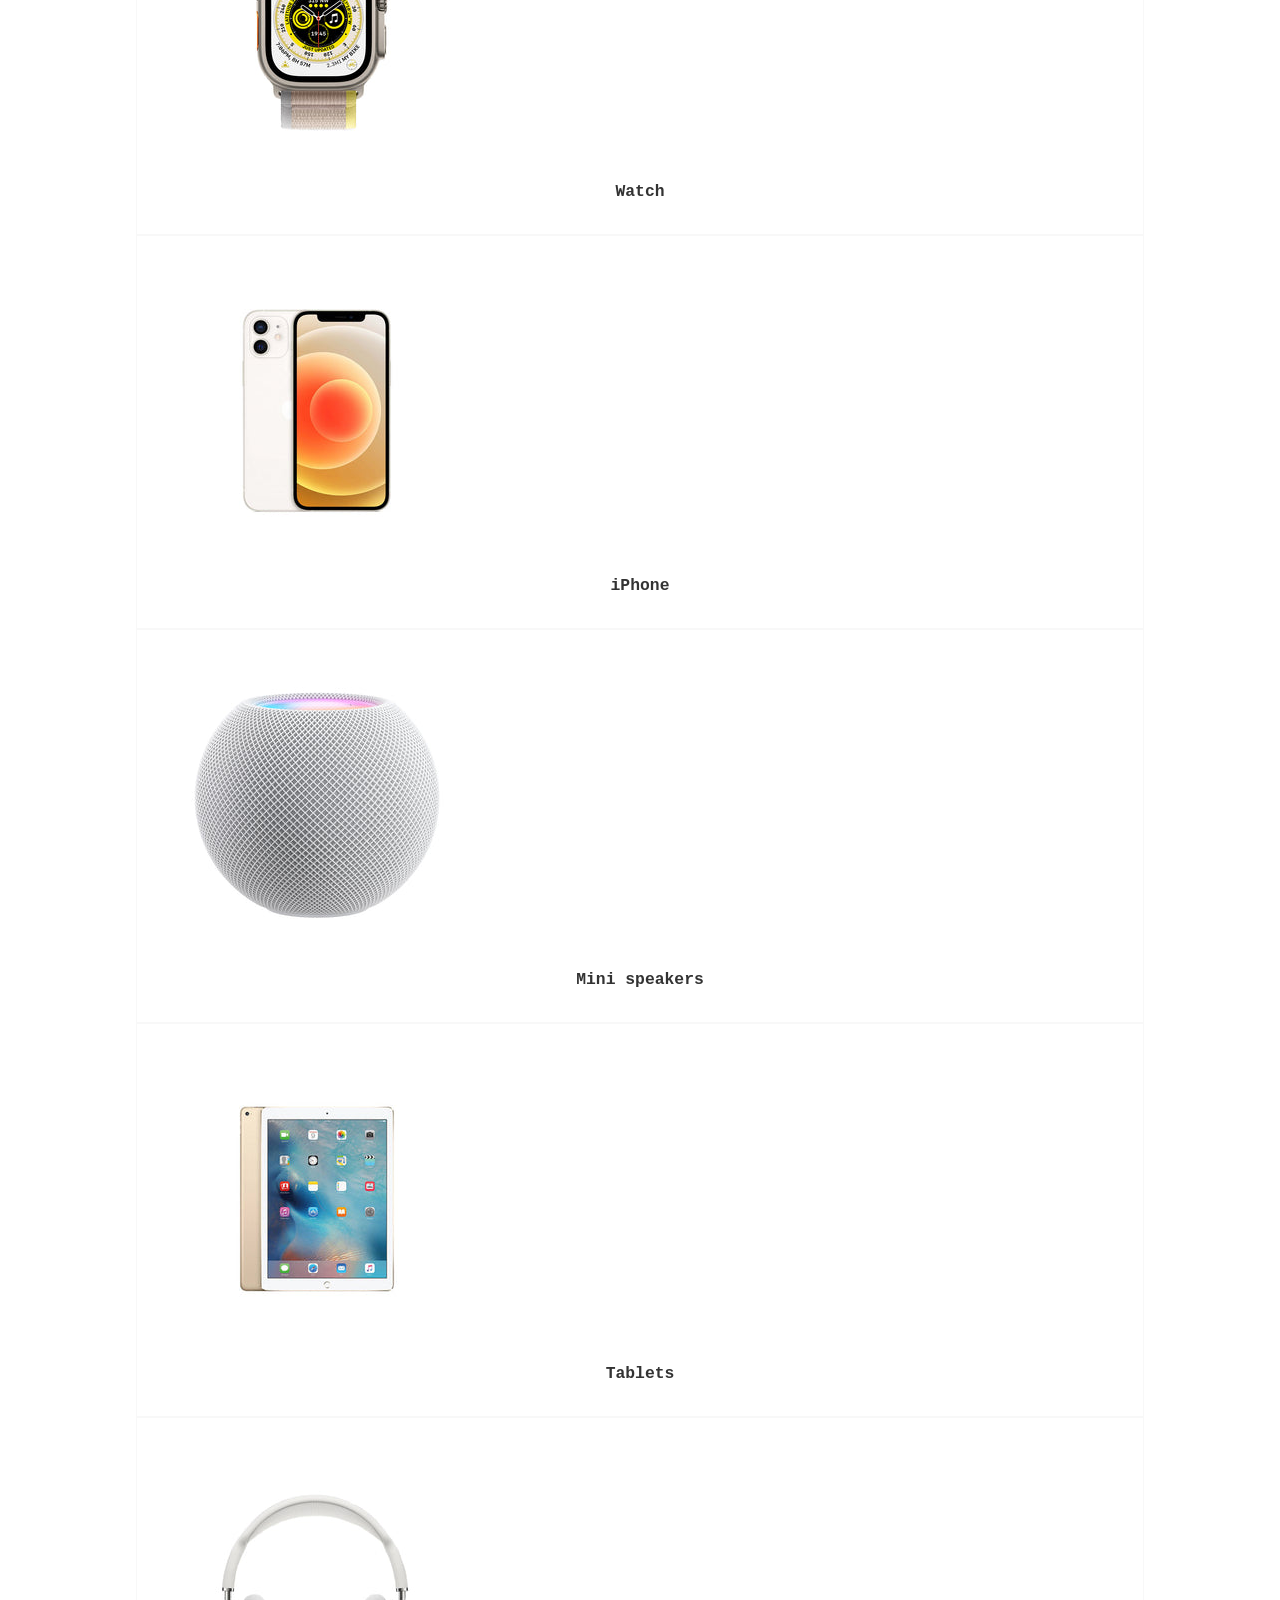
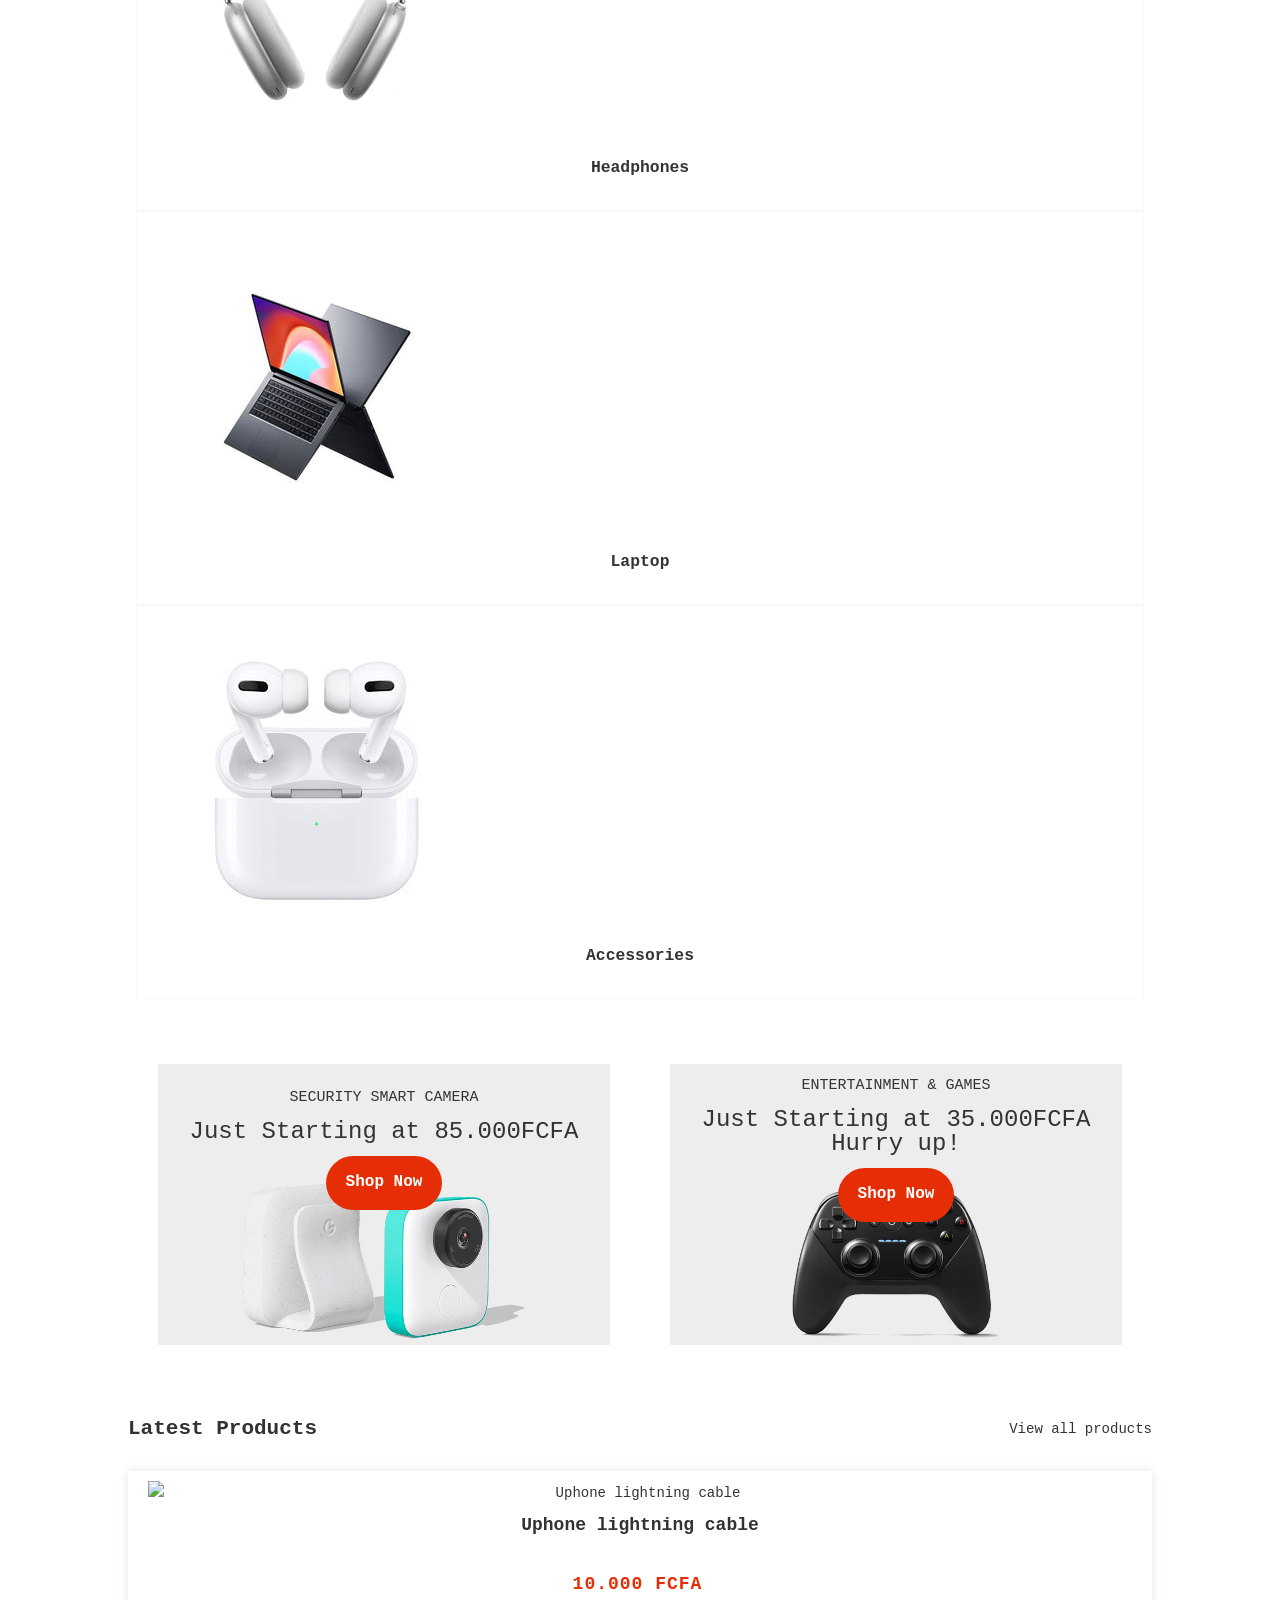
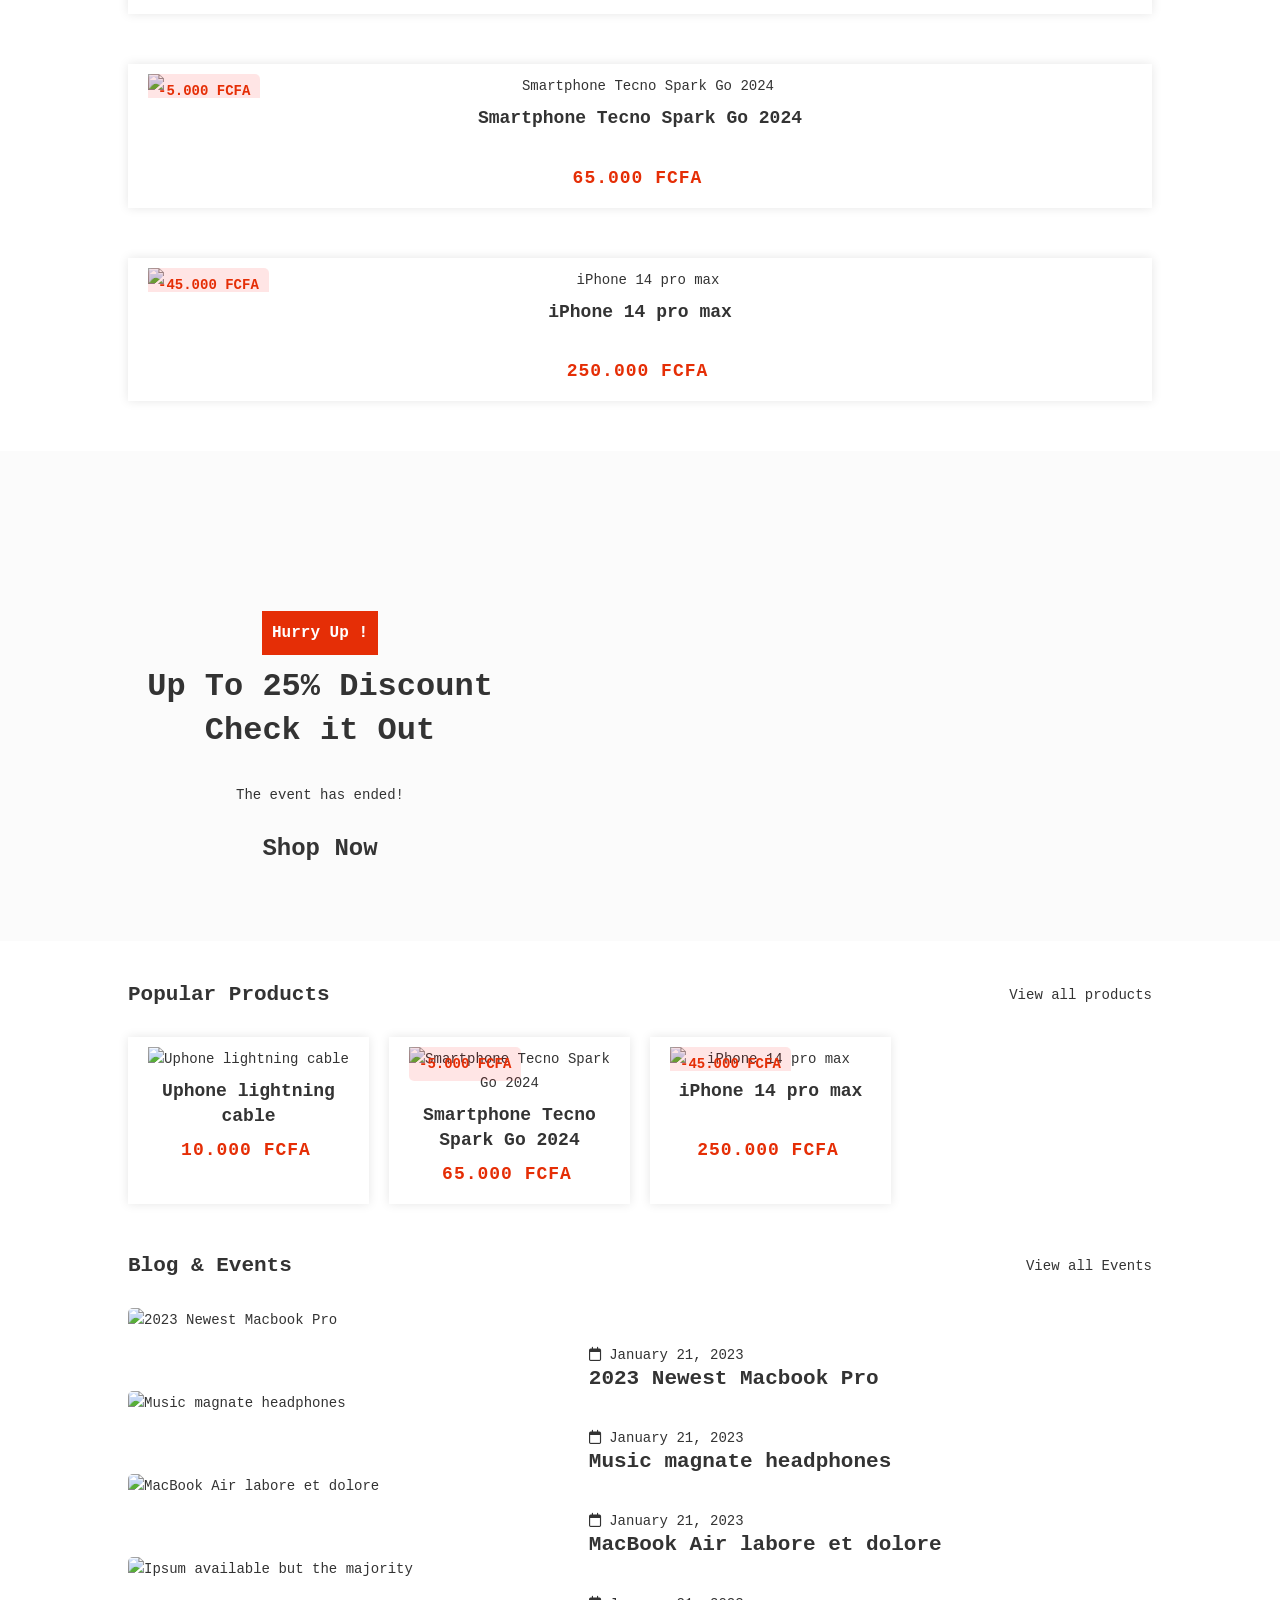
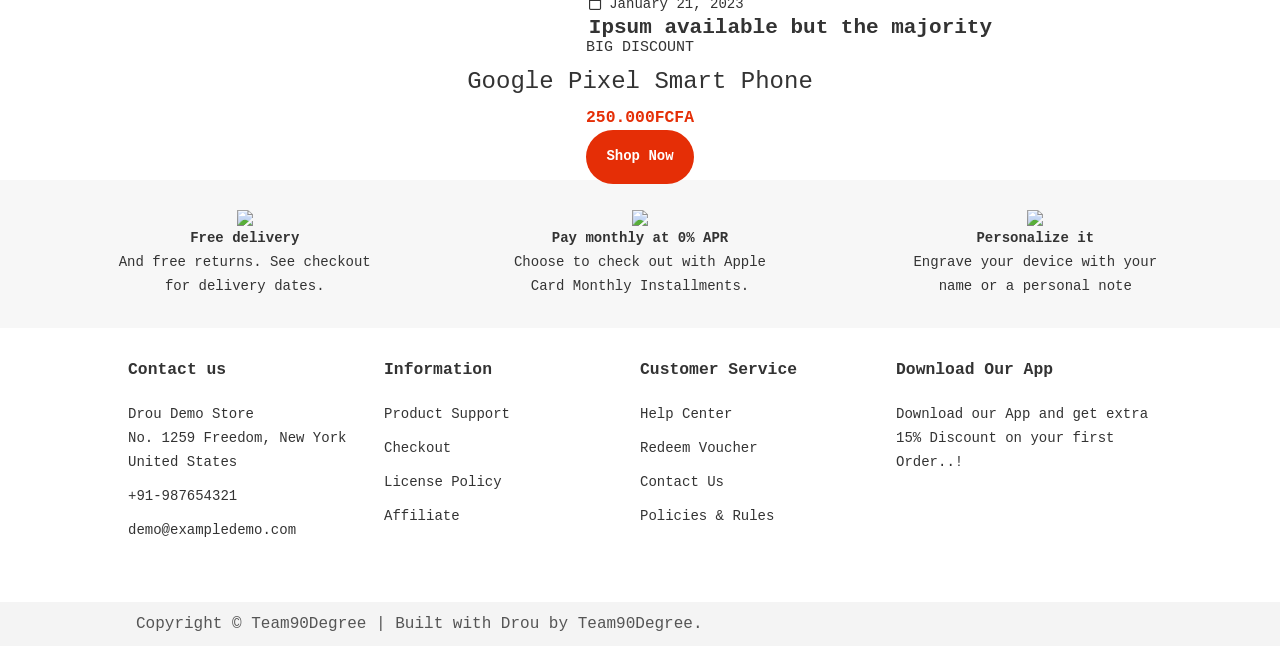
==== commit 46b38098: "version 7" ====
--- a/index.html
+++ b/index.html
@@ -101,9 +101,10 @@
                   <ul id="category-list-desktop"></ul>
                 </div>
               </li>
-              <li><a href="#">BLOG</a></li>
-              <li><a href="#">ABOUT US</a></li>
-              <li><a href="#">CONTACT US</a></li>
+              <li><a href="blogs.html">BLOG</a></li>
+              <!-- <li><a href="#">ABOUT US</a></li> -->
+              <li><a href="contact.html">CONTACT US</a></li>
+              >
             </ul>
           </nav>
 
@@ -153,9 +154,9 @@
                 <div id="showCategory" href="#">SHOP</div>
               </li>
 
-              <li><a href="#">BLOG</a></li>
-              <li><a href="#">ABOUT US</a></li>
-              <li><a href="#">CONTACTS US</a></li>
+              <li><a href="blogs.html">BLOG</a></li>
+              <!-- <li><a href="#">ABOUT US</a></li> -->
+              <li><a href="contact.html">CONTACTS US</a></li>
 
               <li class="login">
                 <a href="#">Log In</a> <span>/</span> <a href="#">Sign Up</a>
@@ -795,7 +796,7 @@
                         </li>
 
                         <li>
-                          <a href="#">Contact Us</a>
+                          <a href="contact.html">Contact Us</a>
                         </li>
 
                         <li>
@@ -870,6 +871,6 @@
     <script src="https://cdn.jsdelivr.net/jquery.slick/1.6.0/slick.min.js"></script>
     <script src="js/base.js"></script>
     <script src="js/index.js"></script>
-    <script src="js/filtre.js"></script>
+    <!-- <script src="js/filtre.js"></script> -->
   </body>
 </html>
--- a/css/base.css
+++ b/css/base.css
@@ -330,7 +330,7 @@
 .login {
   margin: 0 0.5rem;
   padding-top: 1rem;
-  border-top: 2px var(--white) solid;
+  border-top: 2px solid #e5e5e5;
 }
 
 .headerTop {
@@ -339,17 +339,16 @@
   justify-content: space-between;
   padding: 0.5rem;
   margin-bottom: 1rem;
-  border-bottom: 1px solid var(--gray);
-  background-color: var(--white);
+  border-bottom: 1px solid #e5e5e5;
 }
 
 .phone {
-  border-right: 1px solid var(--gray);
+  border-right: 1px solid #e5e5e5;
   padding-right: 1rem;
 }
 
 .log {
-  border-left: 1px solid var(--gray);
+  border-left: 1px solid #e5e5e5;
   padding-left: 1rem;
 }
 
@@ -561,6 +560,7 @@
   position: relative;
   top: 0;
   z-index: 9999;
+  color: #333;
 }
 
 .fixed {
@@ -1423,3 +1423,104 @@
 .arrowCategory.rot {
   transform: rotate(180deg);
 }
+
+.uil-angle-double-right,
+.uil-angle-double-left {
+  font-size: 24px;
+}
+
+.shop_pagi ul,
+.blogs-pagi ul {
+  list-style: none;
+  padding: 0;
+  display: flex;
+  justify-content: center;
+  gap: 10px;
+}
+
+.shop_pagi li,
+.blogs-pagi li {
+  display: inline-block;
+}
+
+.shop_pagi a,
+.shop_pagi span,
+.blogs-pagi a,
+.blogs-pagi span {
+  display: inline-flex;
+  align-items: center;
+  justify-content: center;
+  width: 40px;
+  height: 40px;
+  border-radius: 50%;
+  text-decoration: none;
+  color: #333;
+  transition: all 0.3s ease-in-out;
+}
+
+.shop_pagi a:hover,
+.blogs-pagi a:hover {
+  color: var(--red);
+}
+
+.page-item {
+  cursor: pointer;
+}
+
+.shop_pagi .disabled span,
+.blogs-pagi .disabled span {
+  color: #aaa;
+  cursor: not-allowed;
+  pointer-events: none;
+}
+
+.shop_pagi .dots span,
+.blogs-pagi .dots span {
+  width: auto;
+  height: auto;
+  border: none;
+  background: none;
+  padding: 0 10px;
+  margin-top: 25%;
+}
+
+.shop_pagi .active,
+.blogs-pagi .active {
+  background-color: var(--red);
+  color: #fff !important;
+  font-weight: bold;
+  cursor: default;
+  border-radius: 50%;
+  border: none !important;
+}
+
+.shop_pagi .active span,
+.blogs-pagi .active span {
+  color: #fff !important;
+}
+
+.no-results-container {
+  grid-column: span 3;
+  text-align: center;
+  padding: 30px;
+  background-color: #f8f8f8;
+  border: 1px solid #ddd;
+  border-radius: 8px;
+  margin: 40px;
+  display: flex;
+  flex-direction: column;
+  justify-content: center;
+  align-items: center;
+}
+
+.no-results-container i {
+  font-size: 40px;
+  color: hsl(356.7 90.1% 56.5%);
+  margin-bottom: 10px;
+}
+
+.no-results-container p {
+  font-size: 16px;
+  color: #444;
+  font-weight: bold;
+}
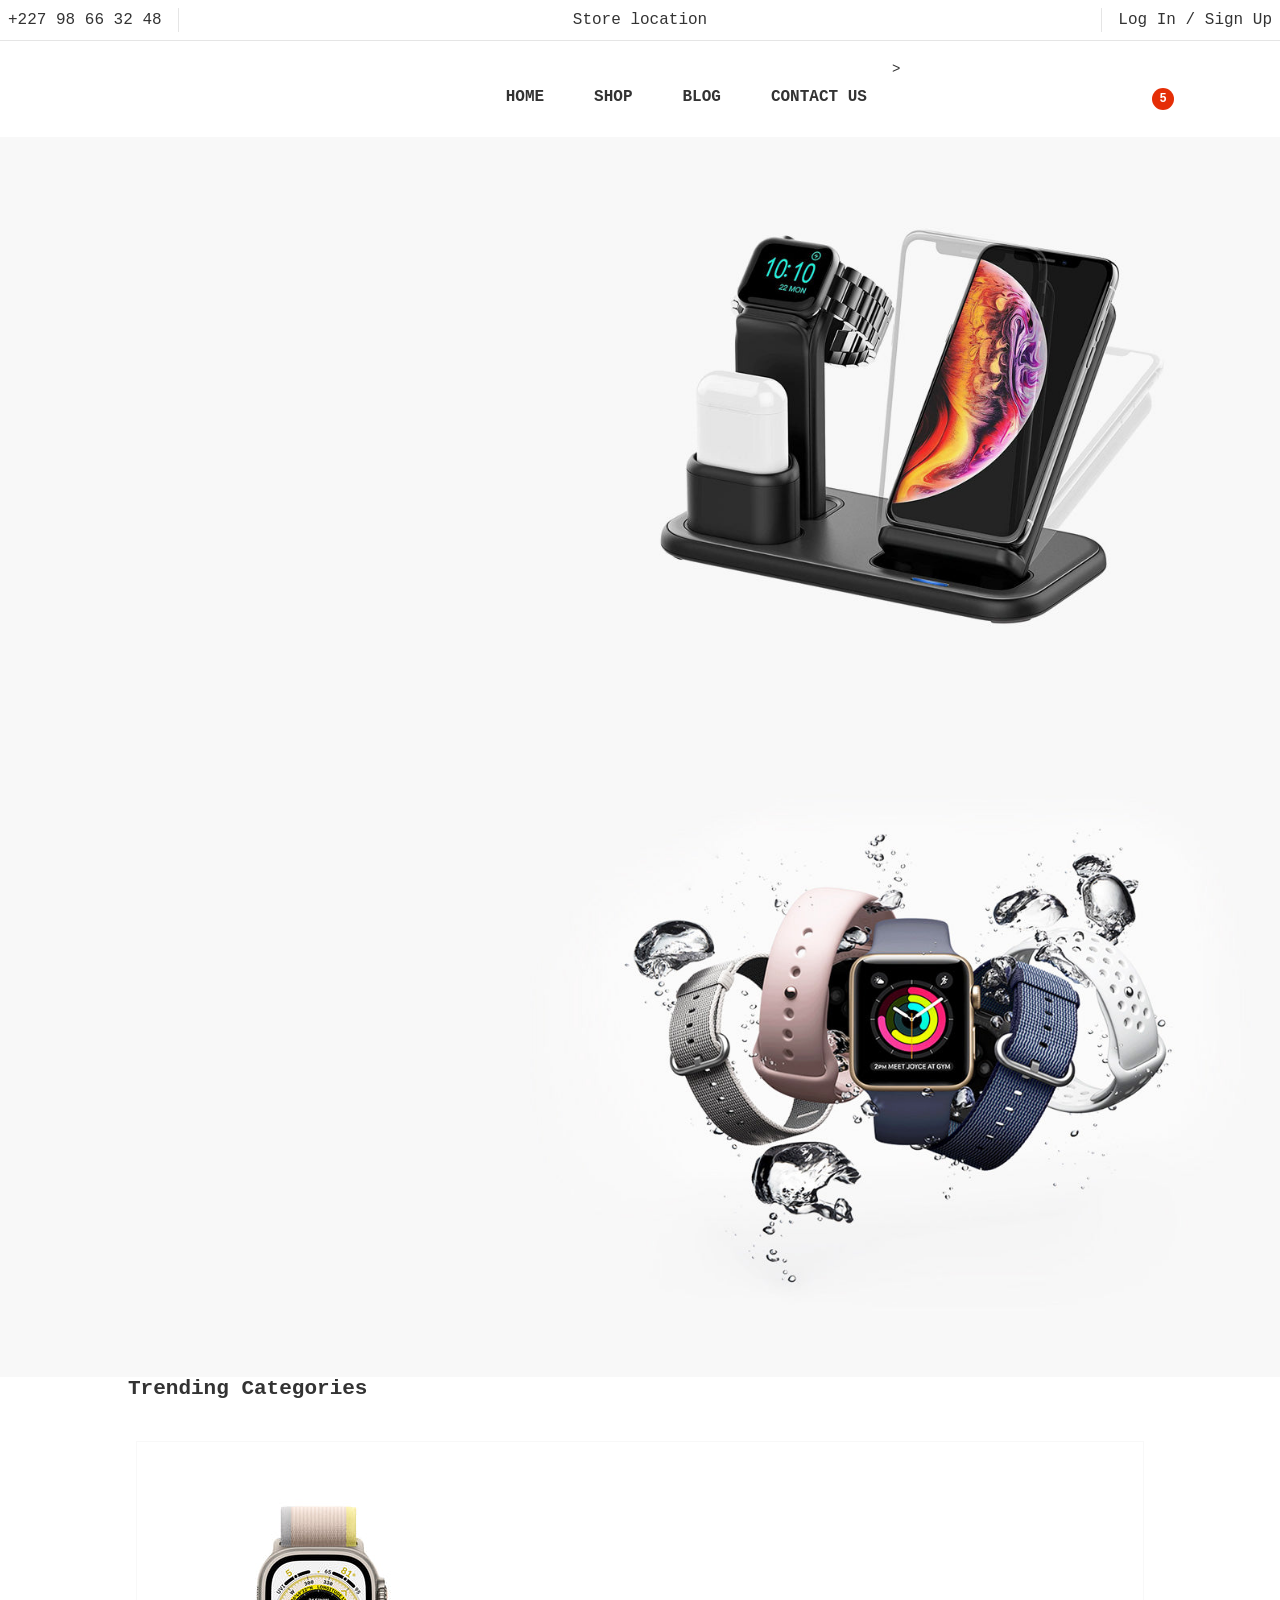
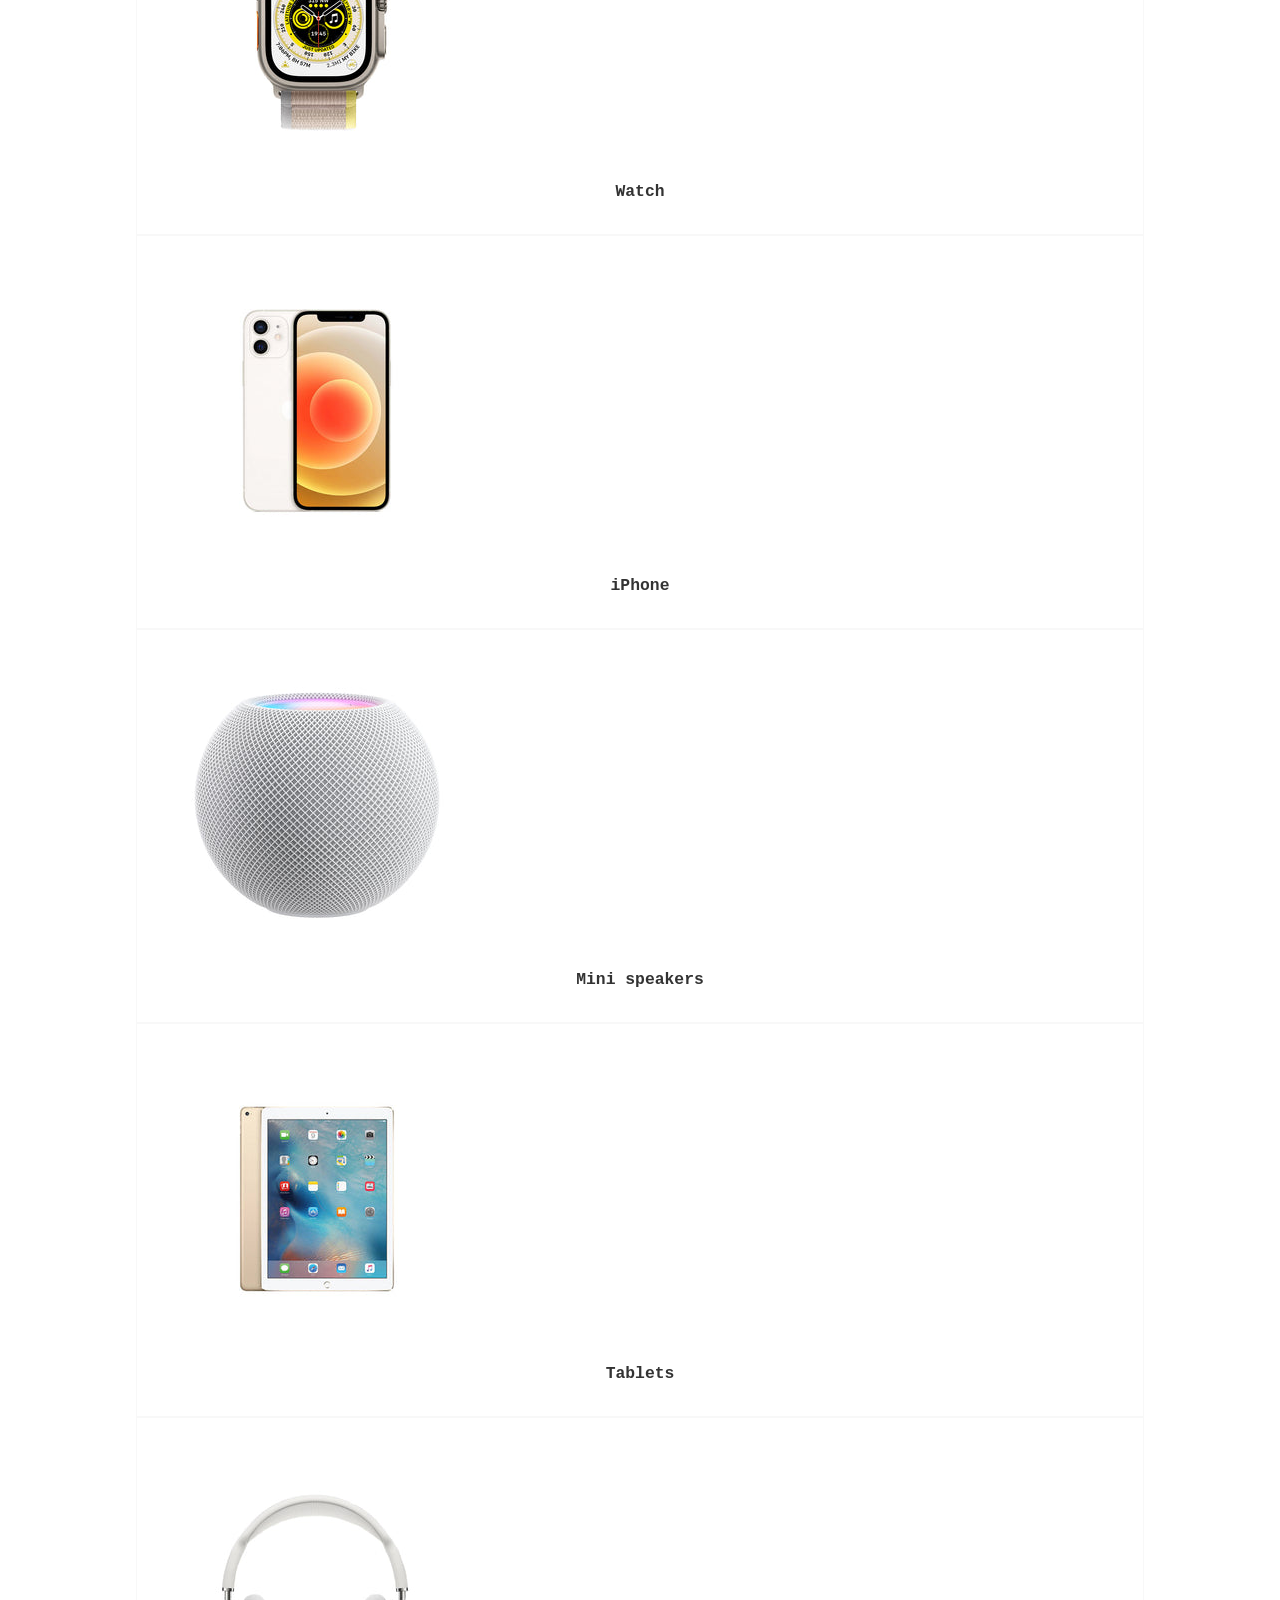
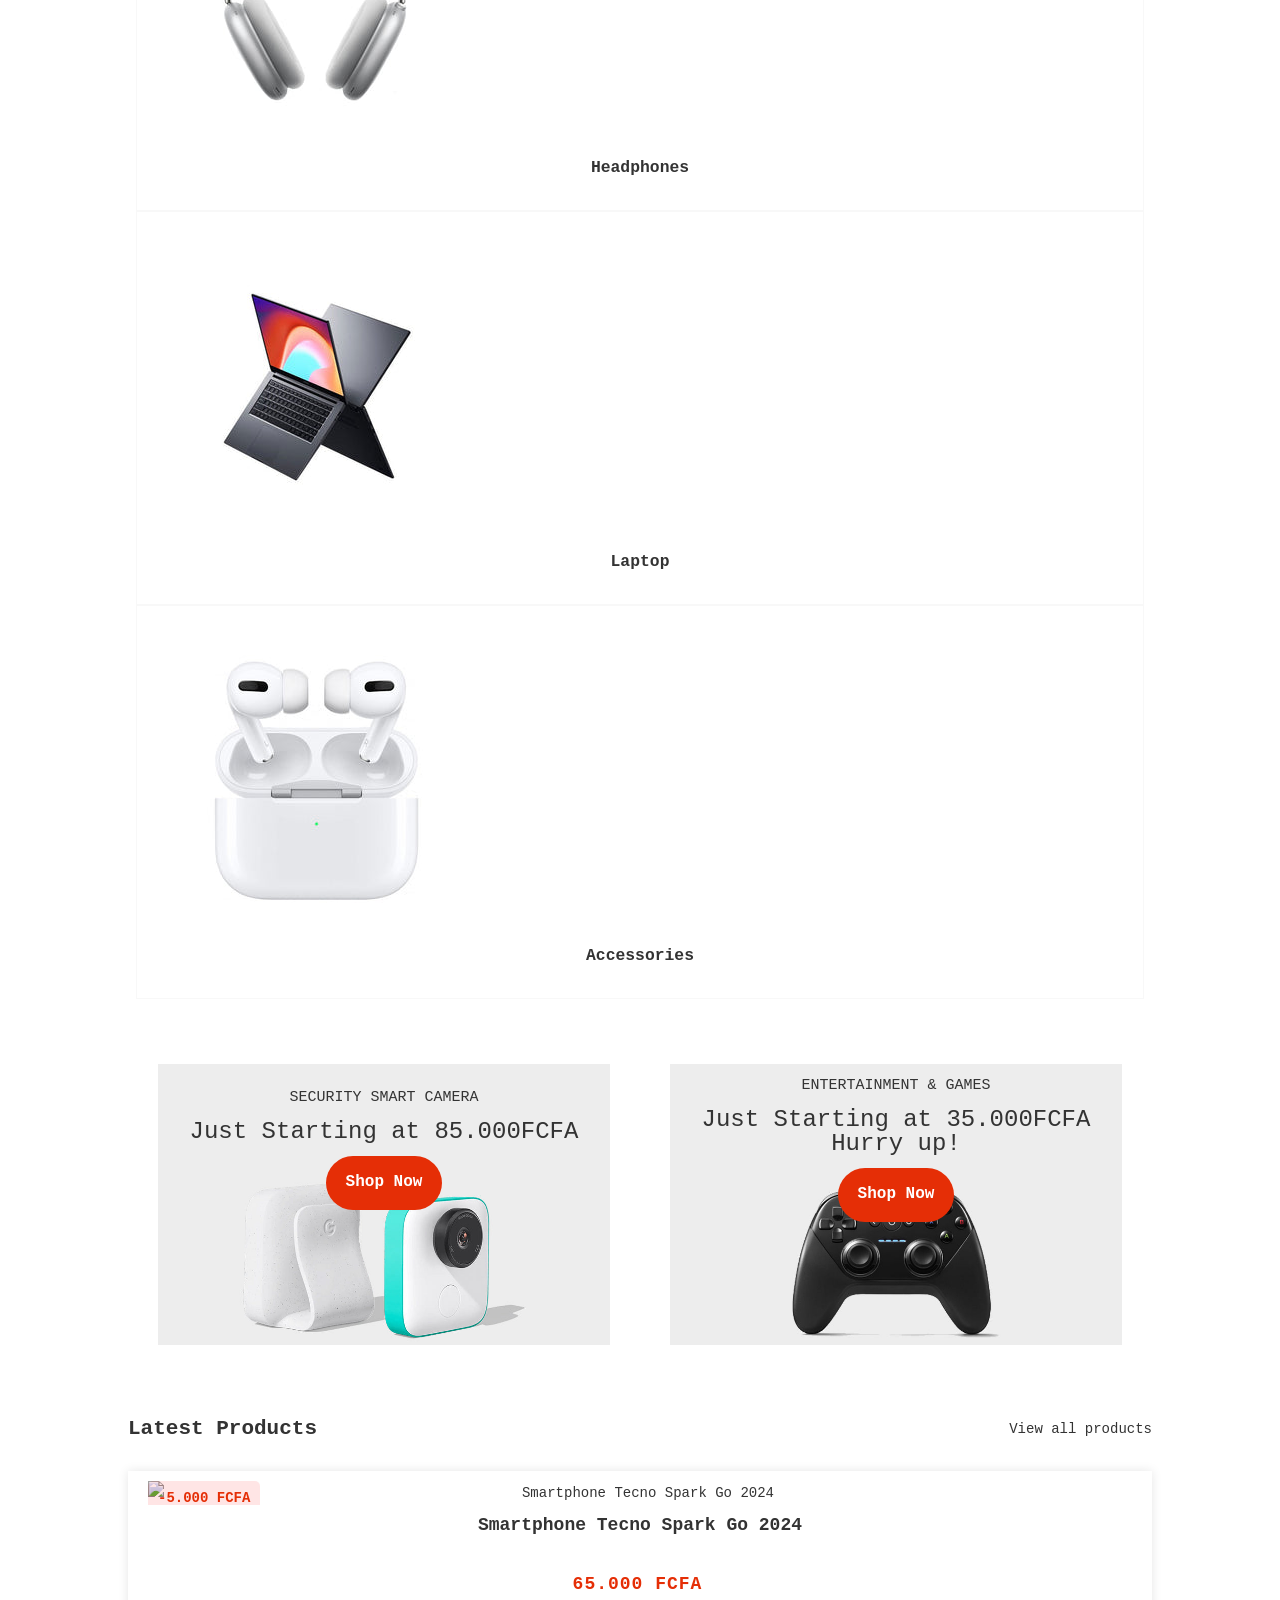
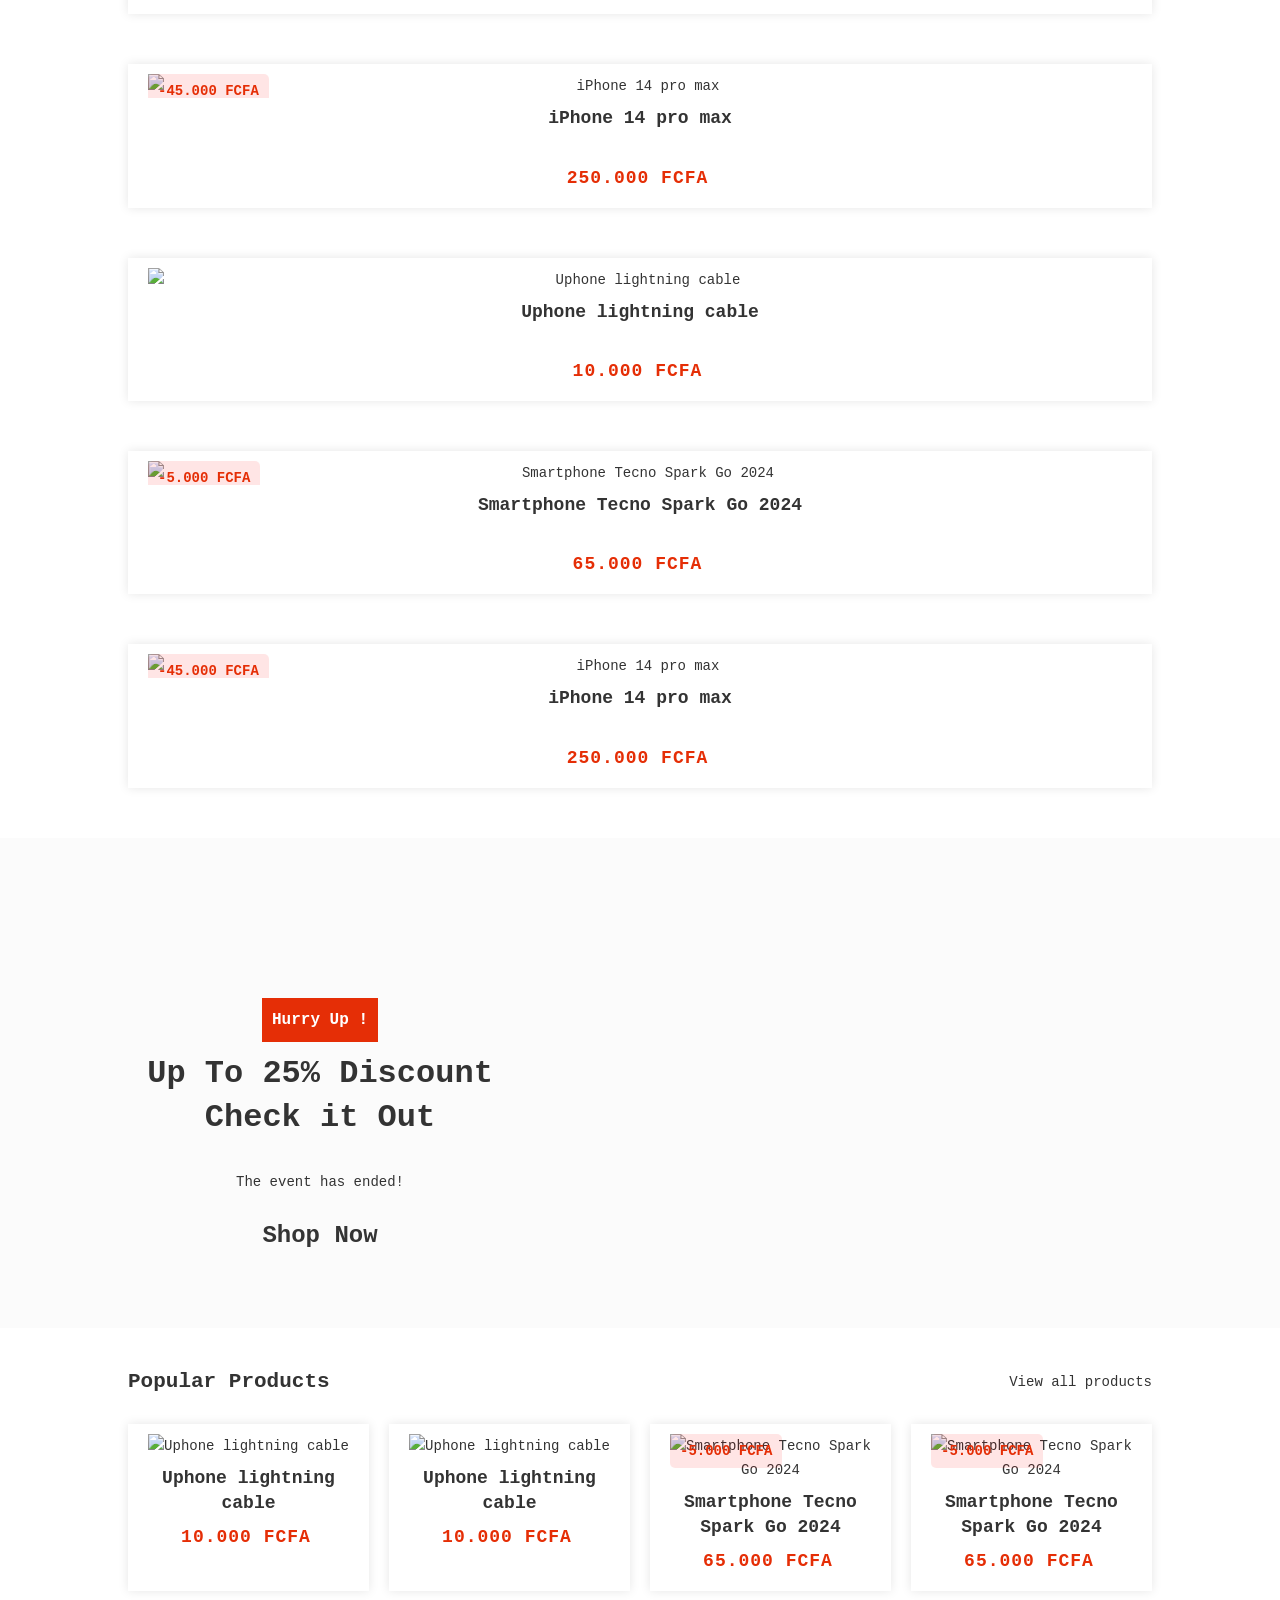
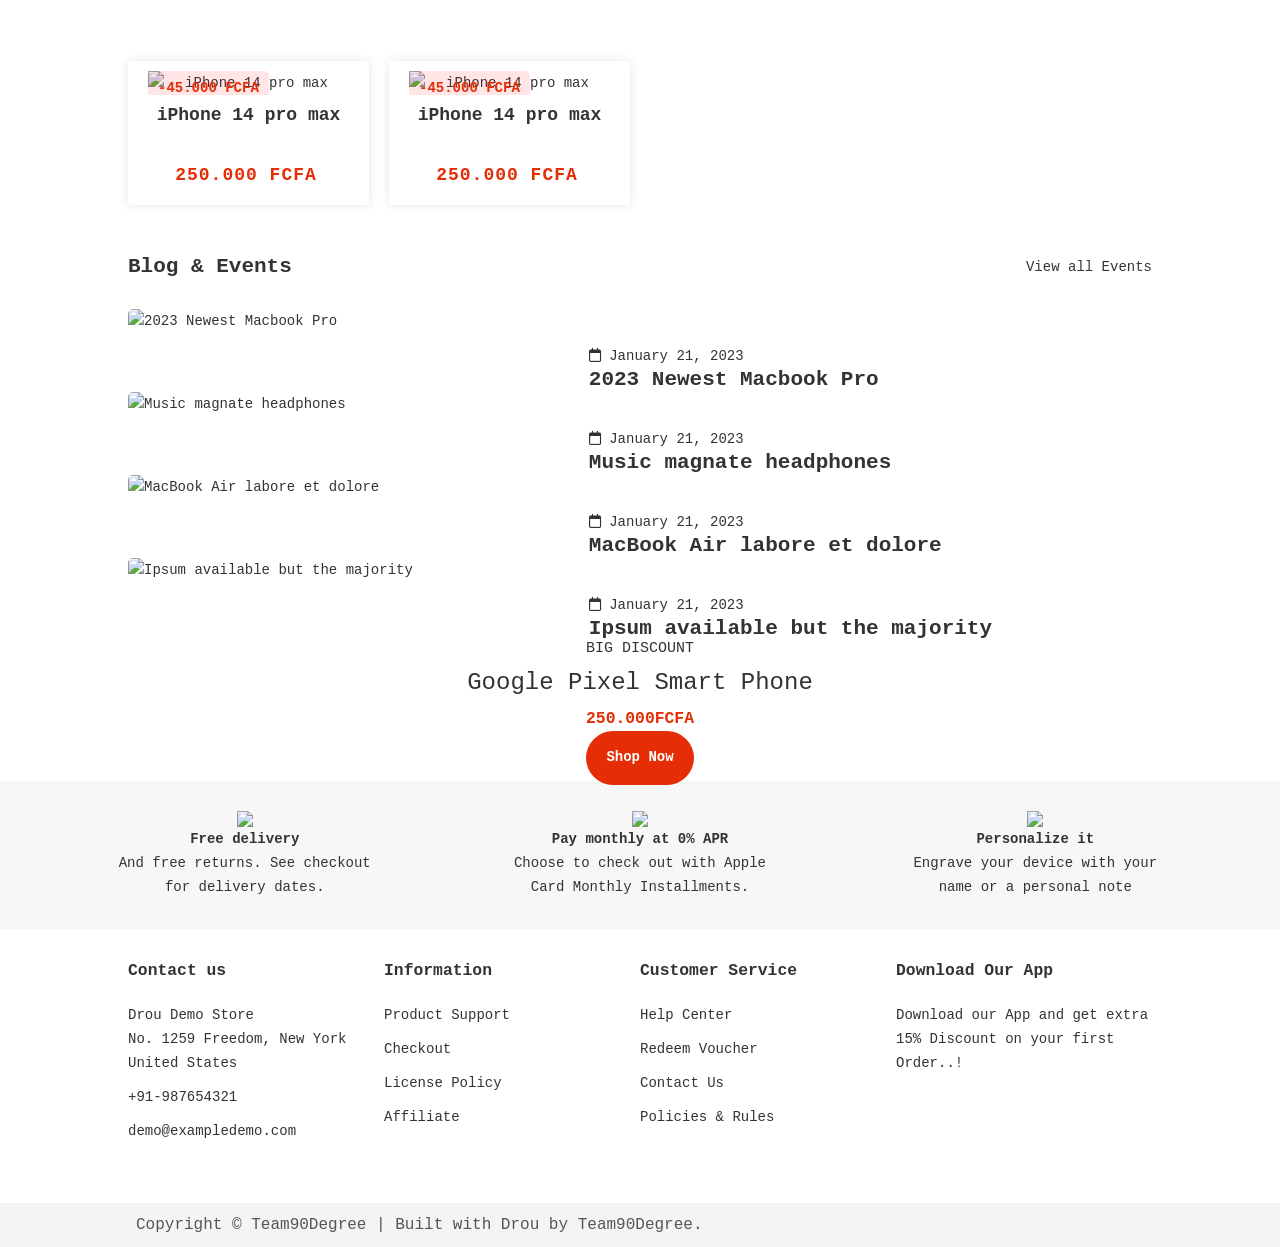
==== commit d8a2ca5e: "version 9" ====
--- a/index.html
+++ b/index.html
@@ -4,8 +4,8 @@
     <meta charset="UTF-8" />
     <meta name="viewport" content="width=device-width, initial-scale=1.0" />
     <title>Commerce</title>
-    <link rel="stylesheet" href="css/base.css" />
-    <link rel="stylesheet" href="css/index.css" />
+    <link rel="stylesheet" href="css/base.css?v=1.0" />
+    <link rel="stylesheet" href="css/index.css?v=1.0" />
 
     <!--============Icon Cdn==============-->
     <link
--- a/css/base.css
+++ b/css/base.css
@@ -1500,13 +1500,14 @@
 }
 
 .no-results-container {
-  grid-column: span 3;
+  max-width: 800px;
+  grid-column: span 4;
   text-align: center;
   padding: 30px;
   background-color: #f8f8f8;
   border: 1px solid #ddd;
   border-radius: 8px;
-  margin: 40px;
+  margin: 40px auto;
   display: flex;
   flex-direction: column;
   justify-content: center;
@@ -1515,7 +1516,7 @@
 
 .no-results-container i {
   font-size: 40px;
-  color: hsl(356.7 90.1% 56.5%);
+  color: var(--red);
   margin-bottom: 10px;
 }
 
@@ -1524,3 +1525,13 @@
   color: #444;
   font-weight: bold;
 }
+
+.no-results-container a {
+  color: var(--red);
+  text-decoration: underline;
+  font-weight: bold;
+}
+
+.no-results-container a:hover {
+  color: #333;
+}
